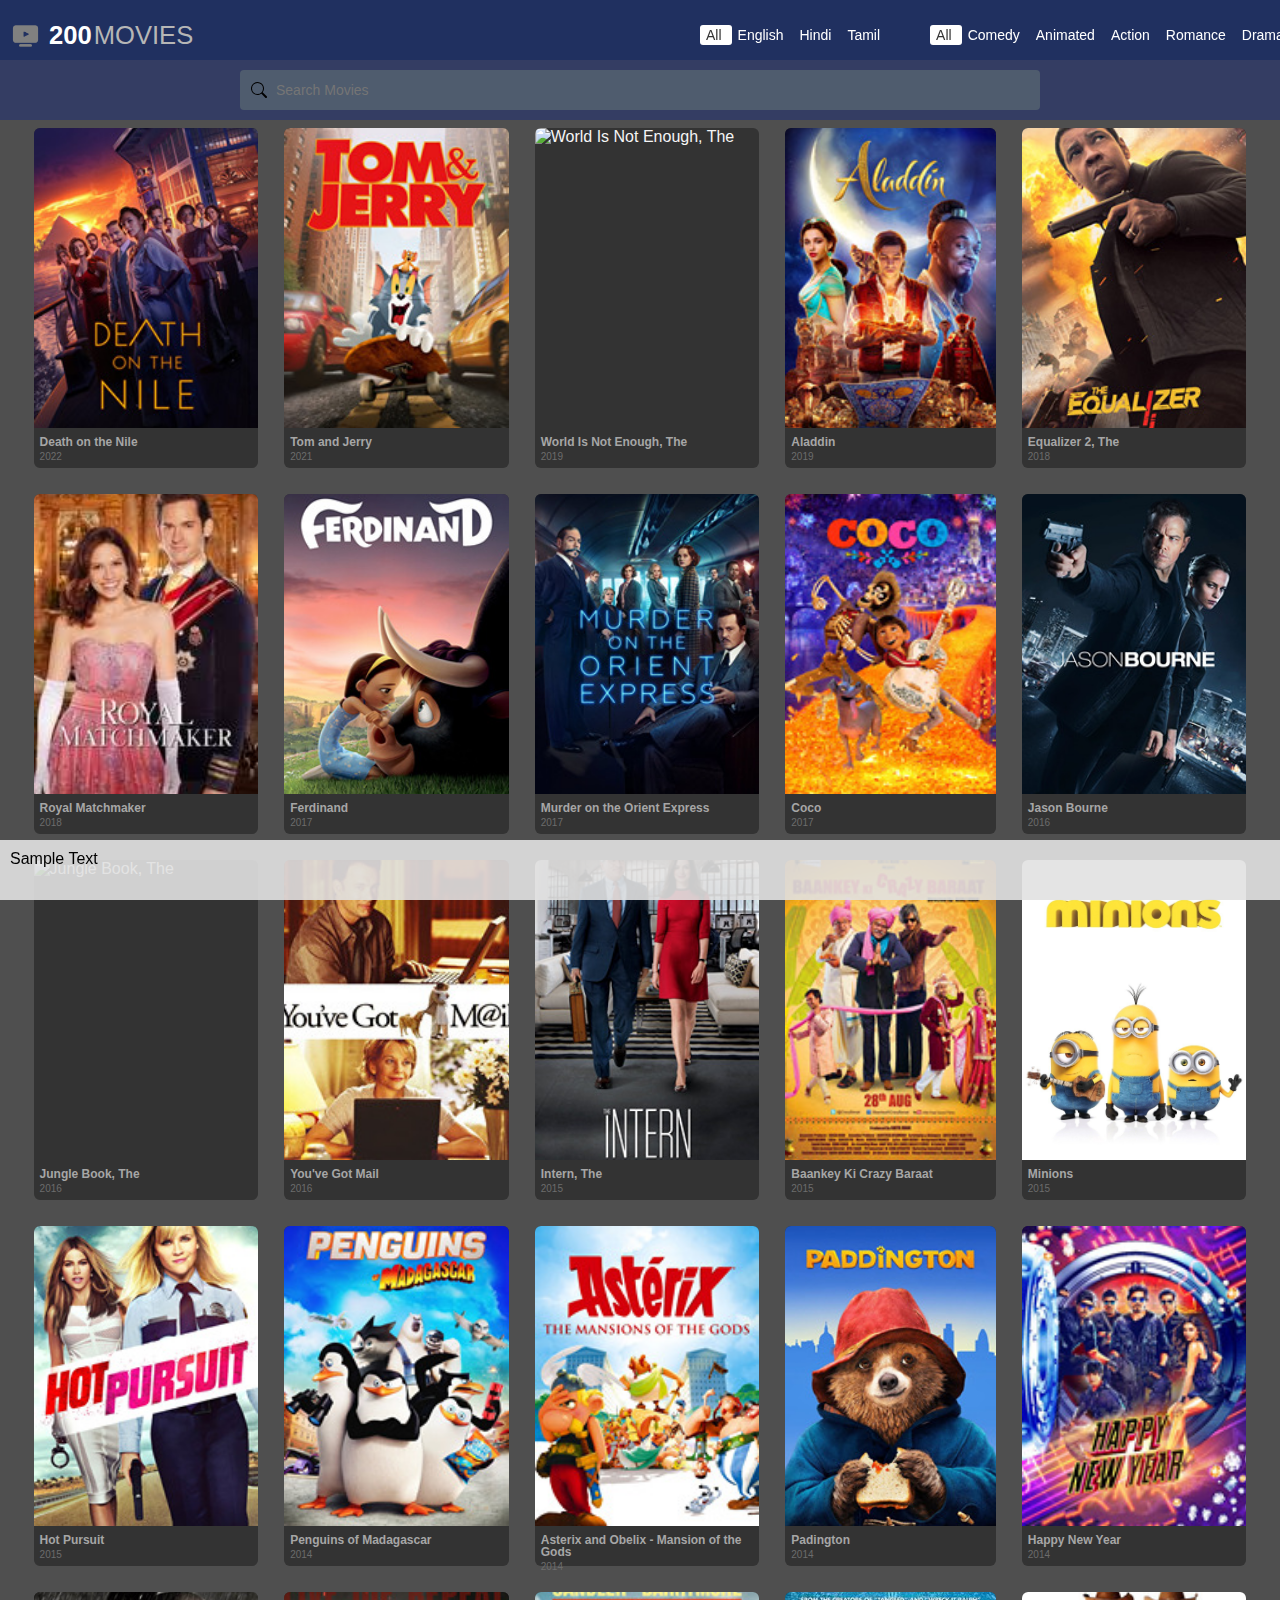
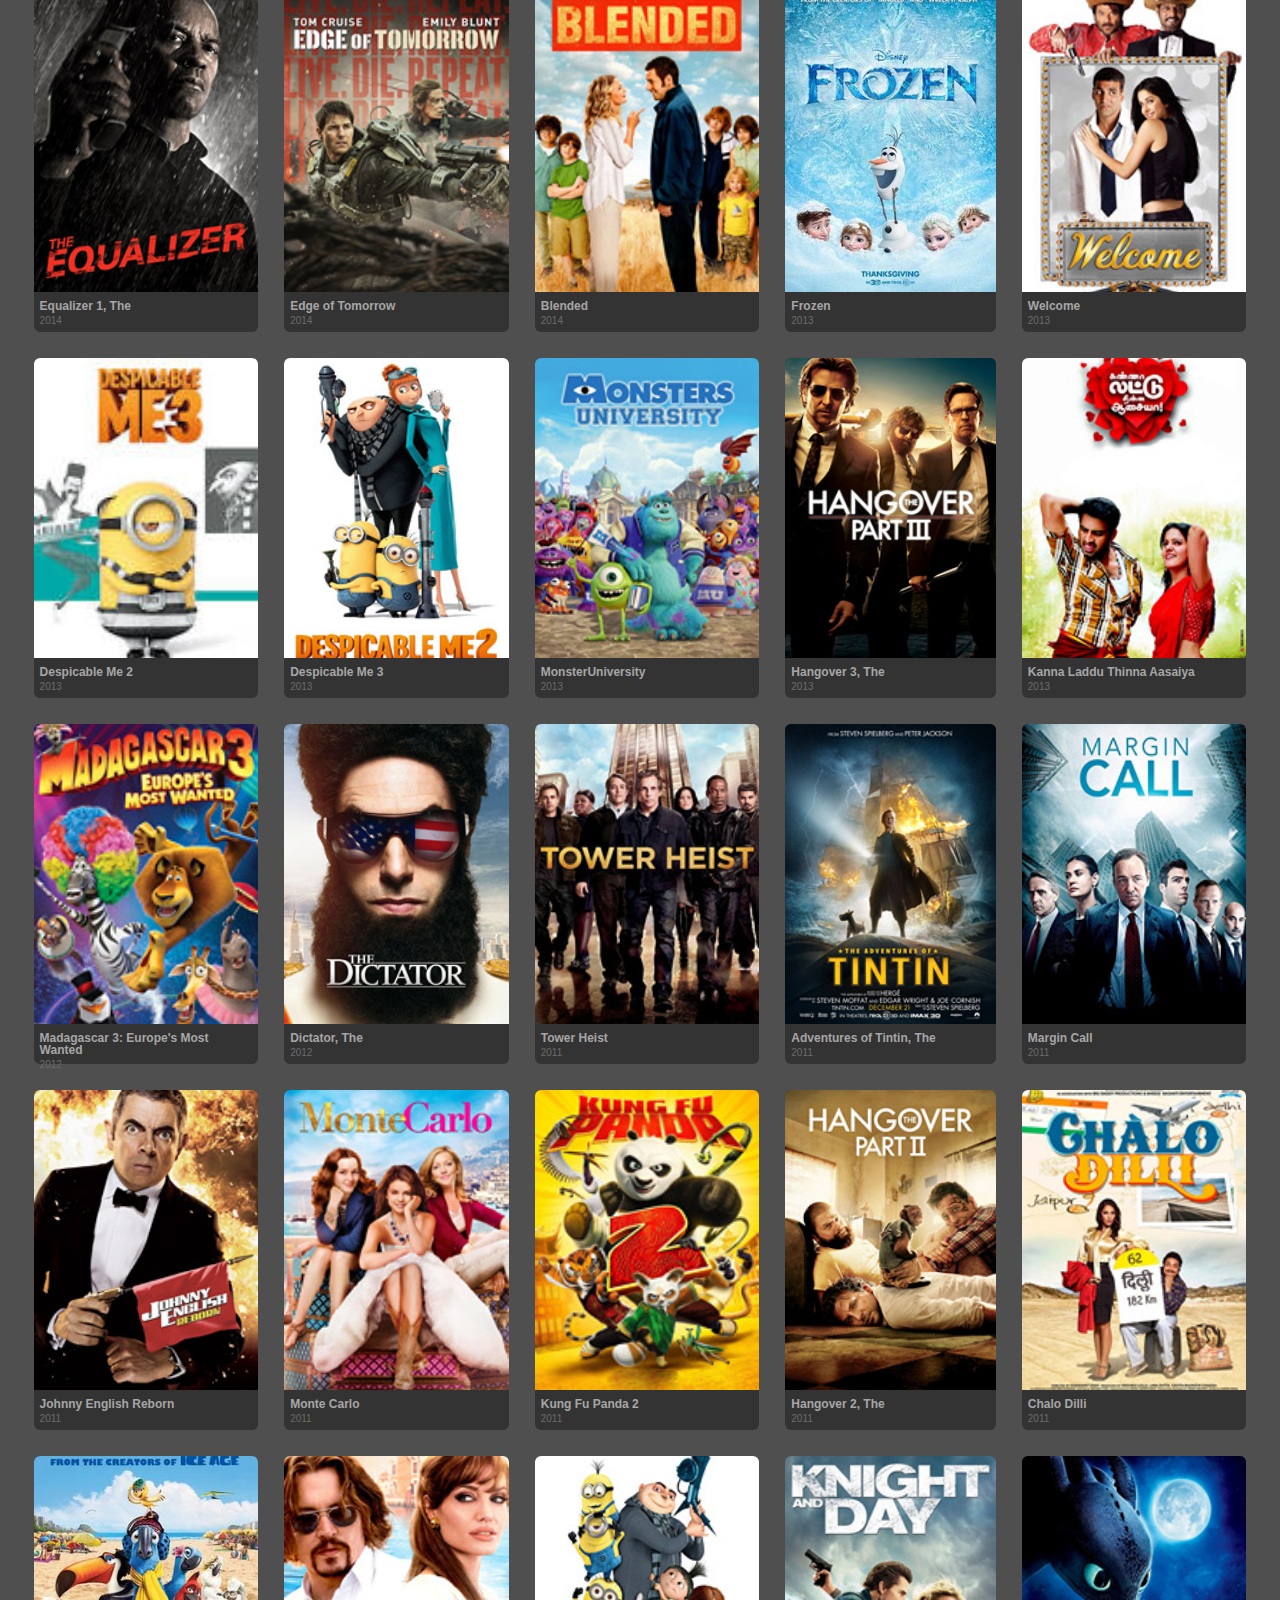
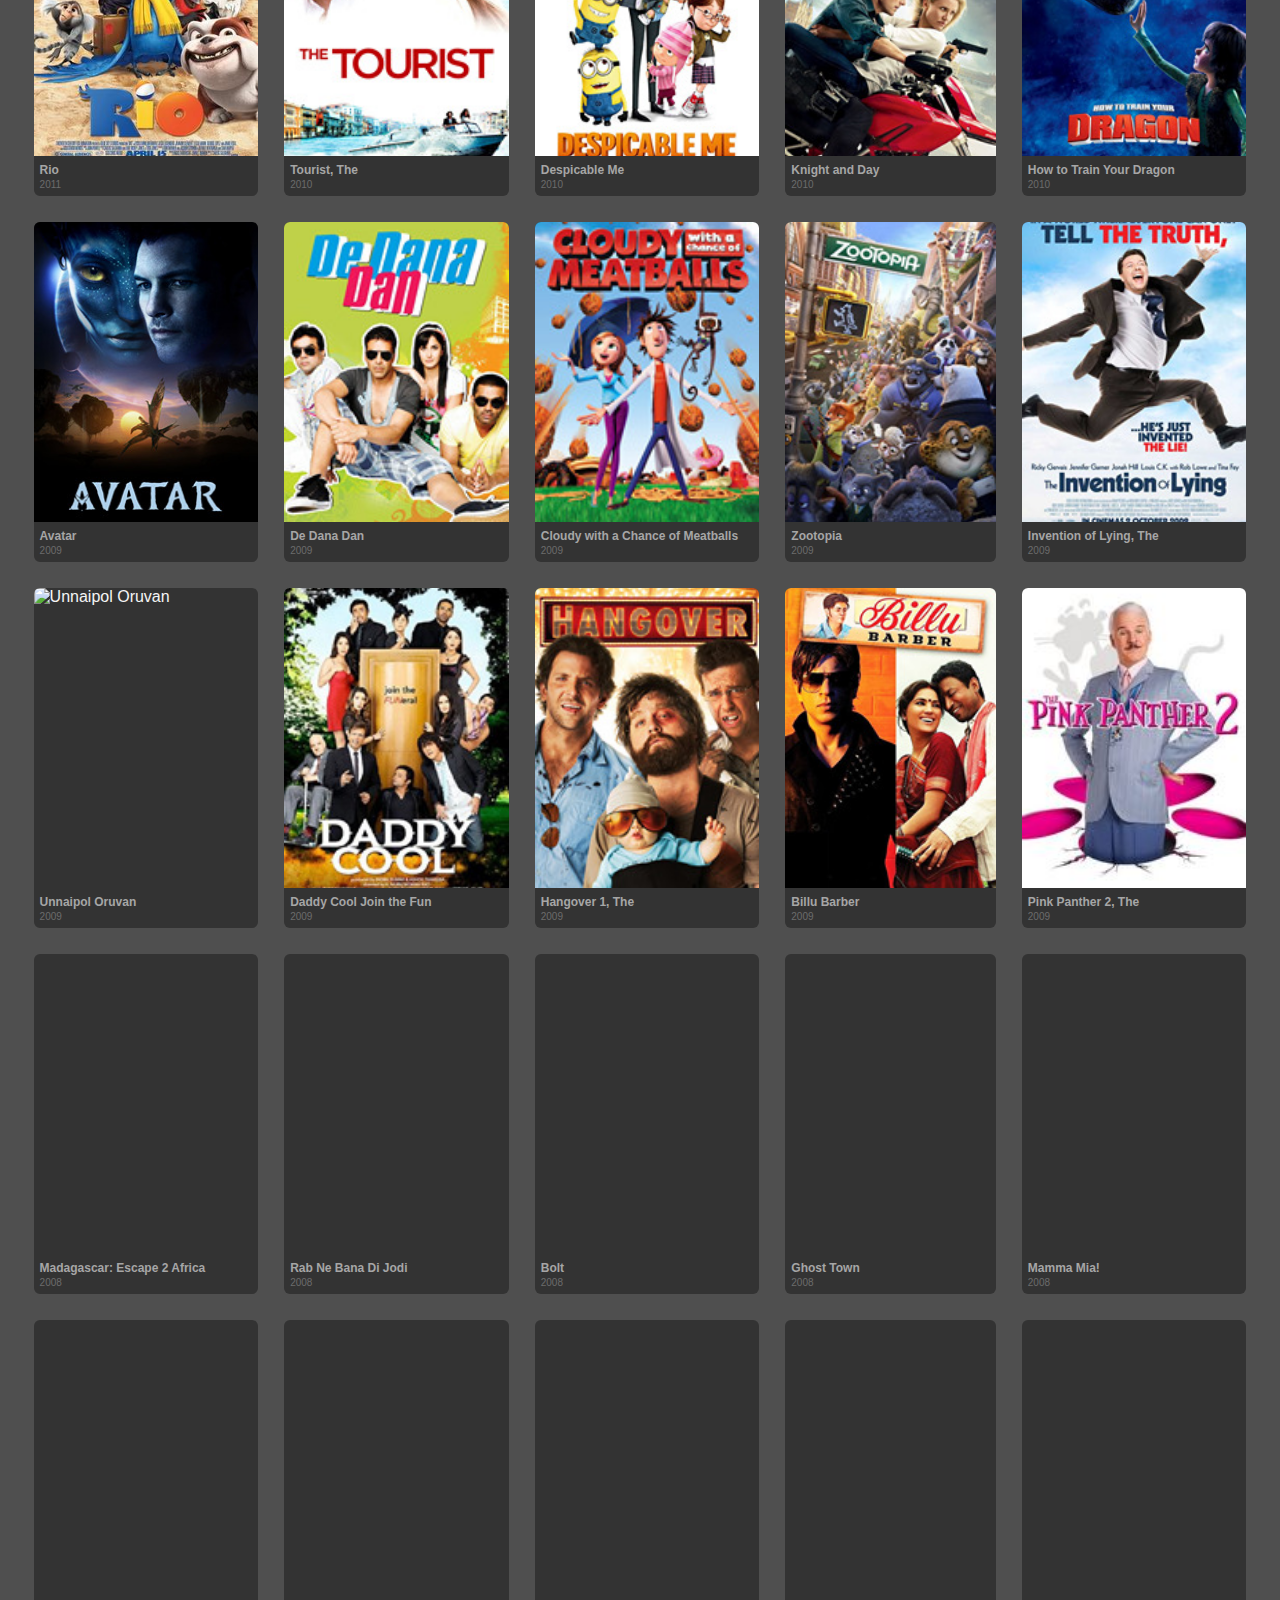
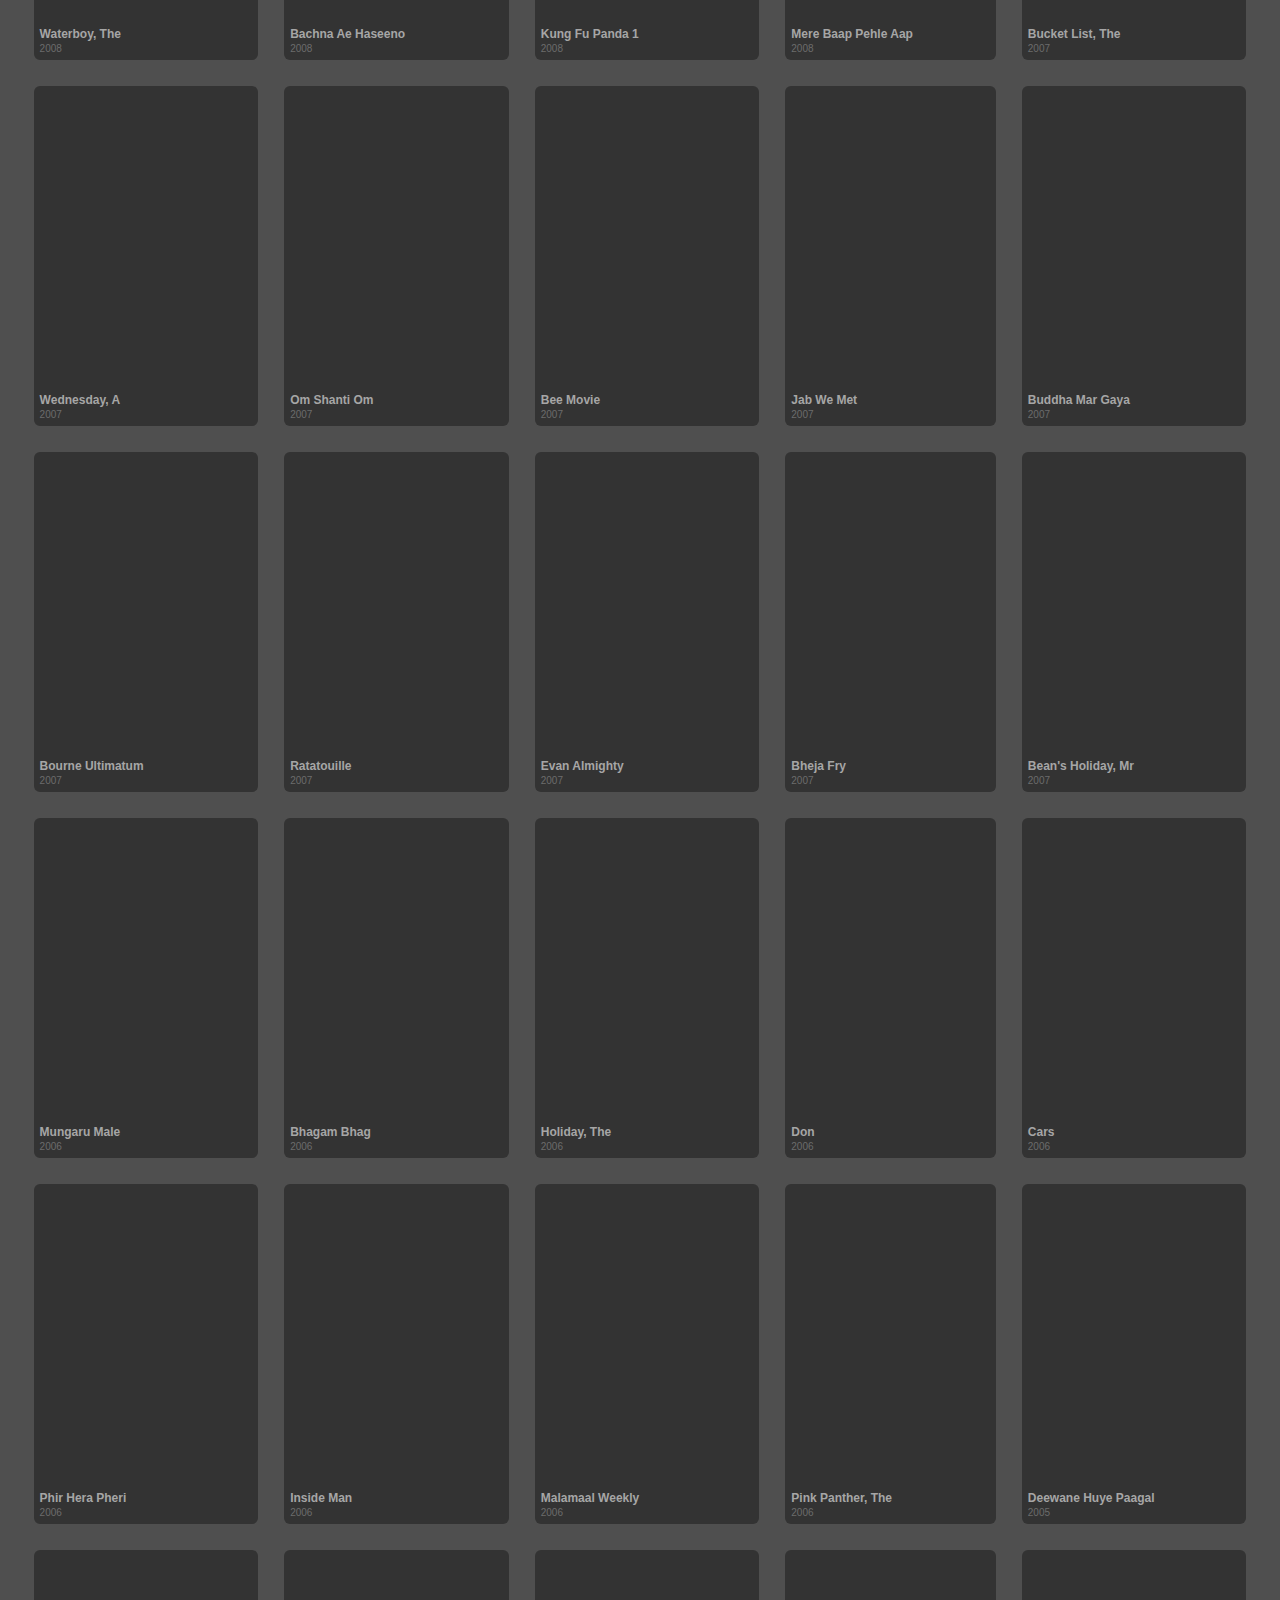
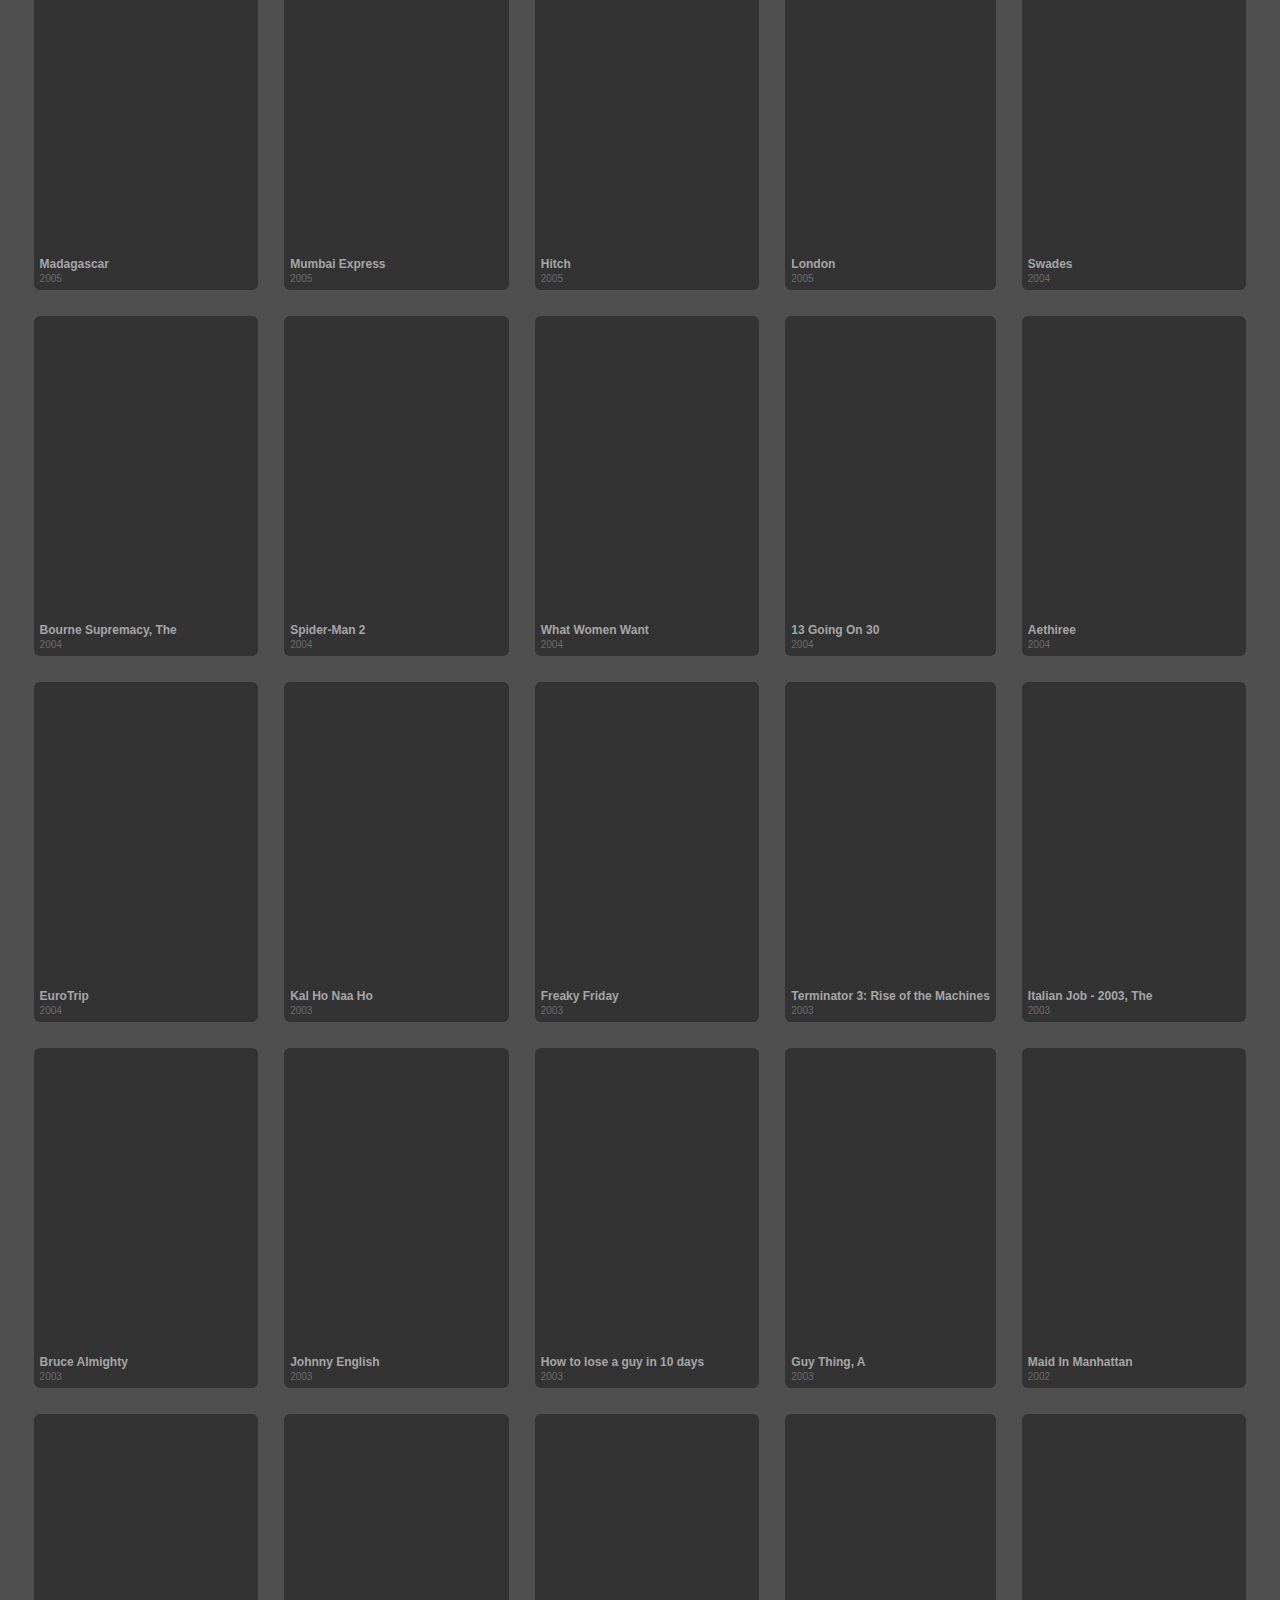
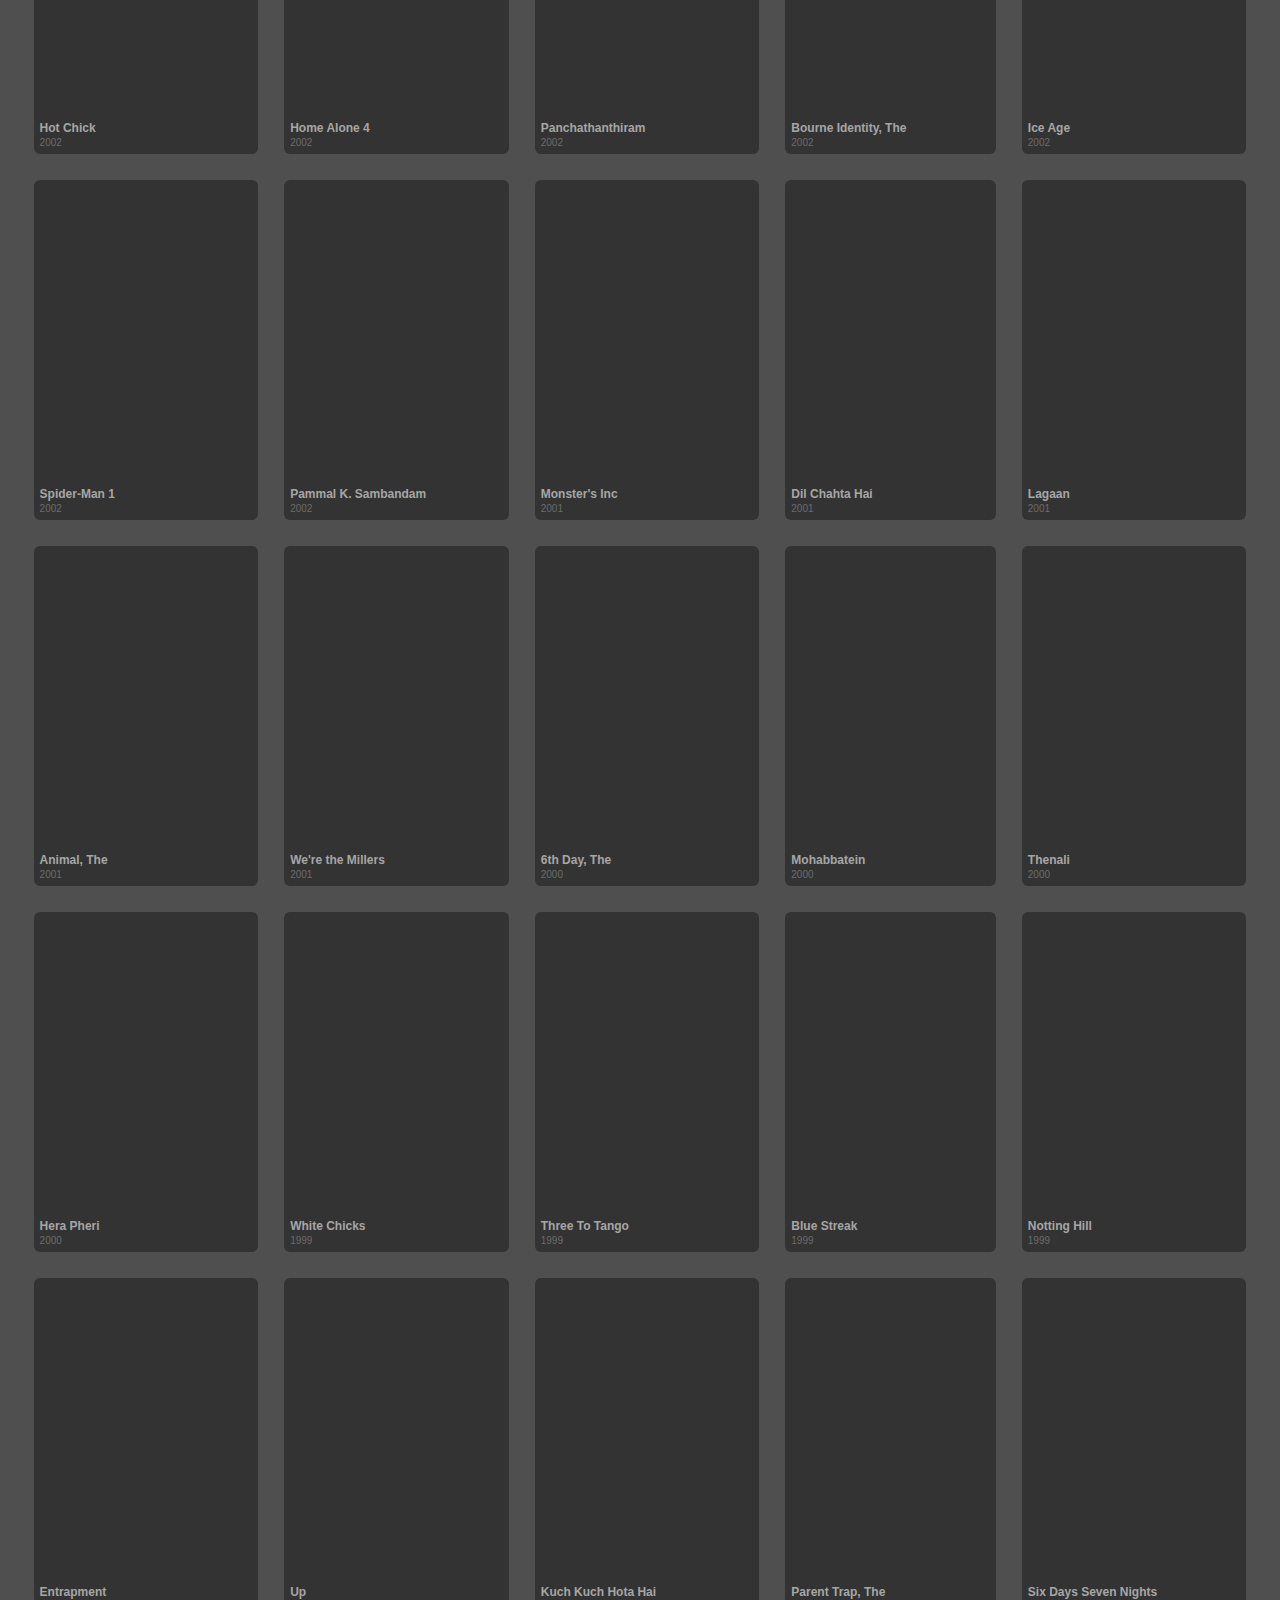
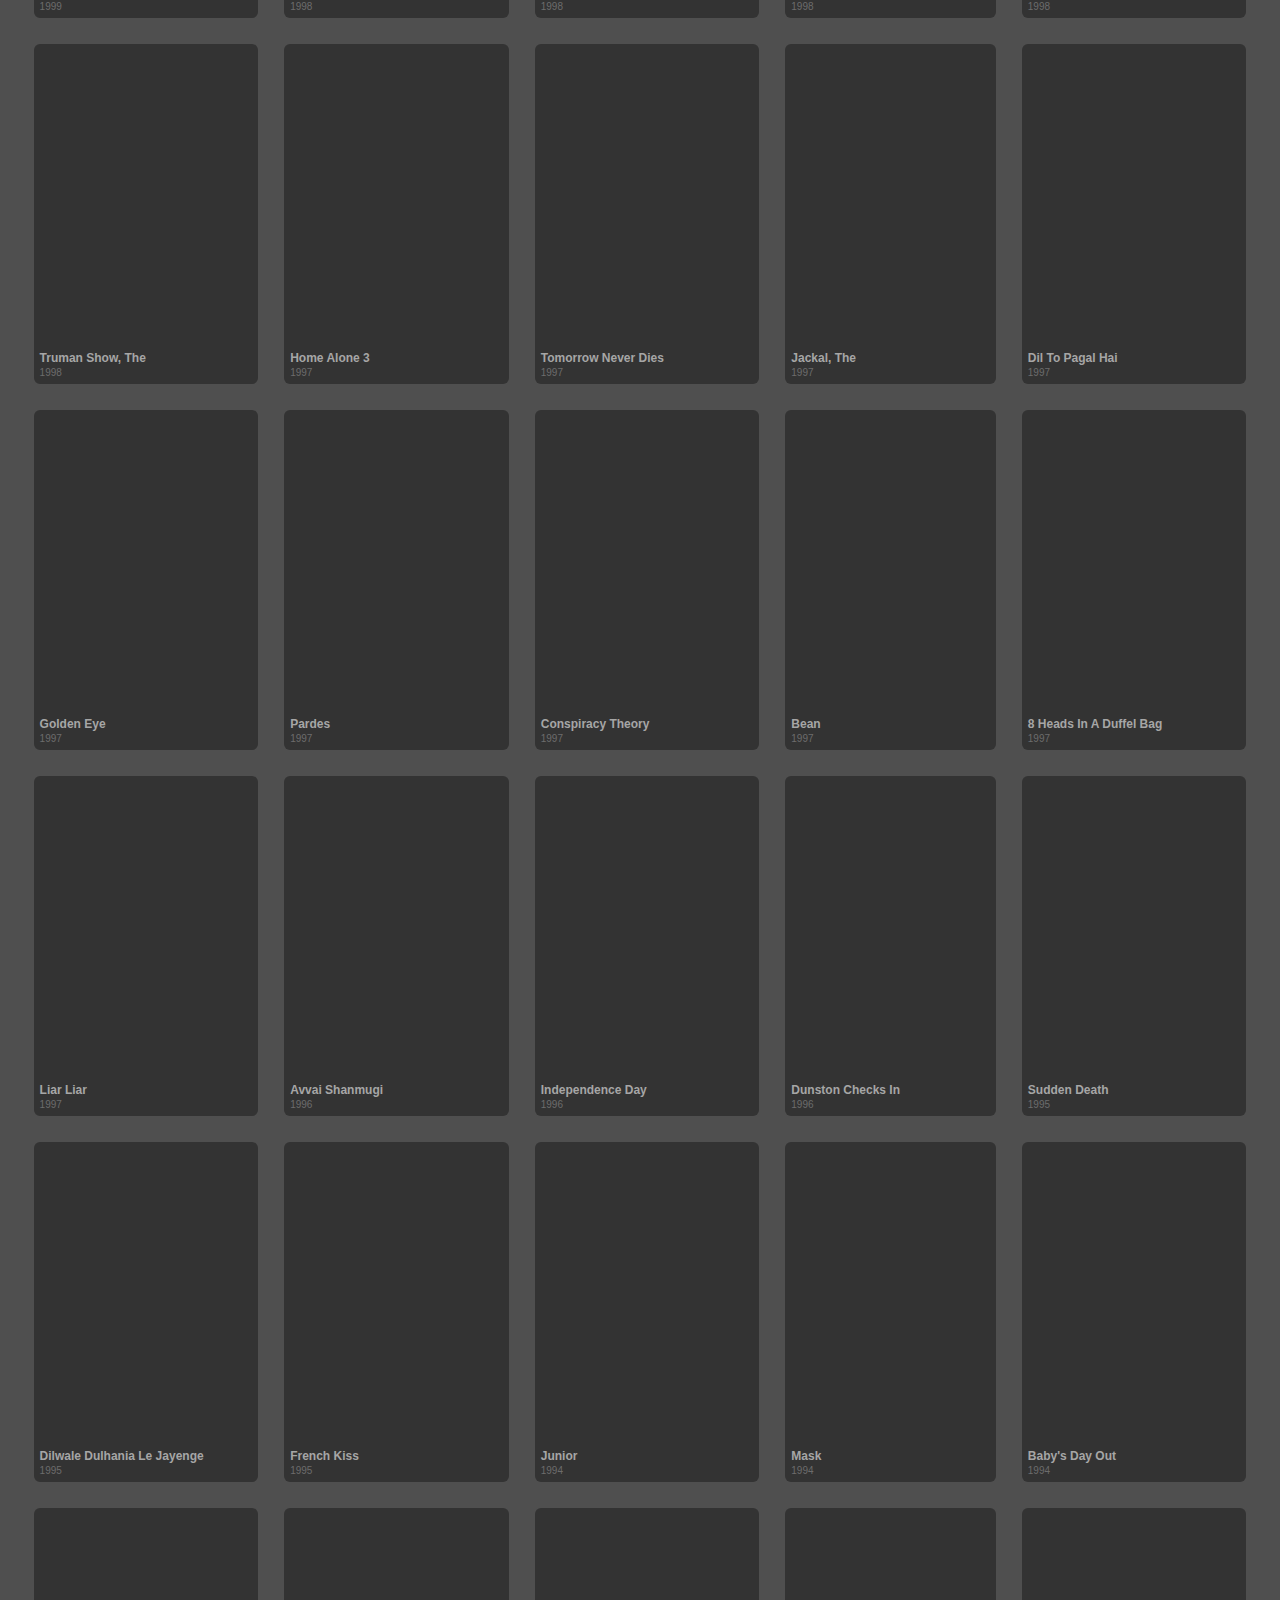
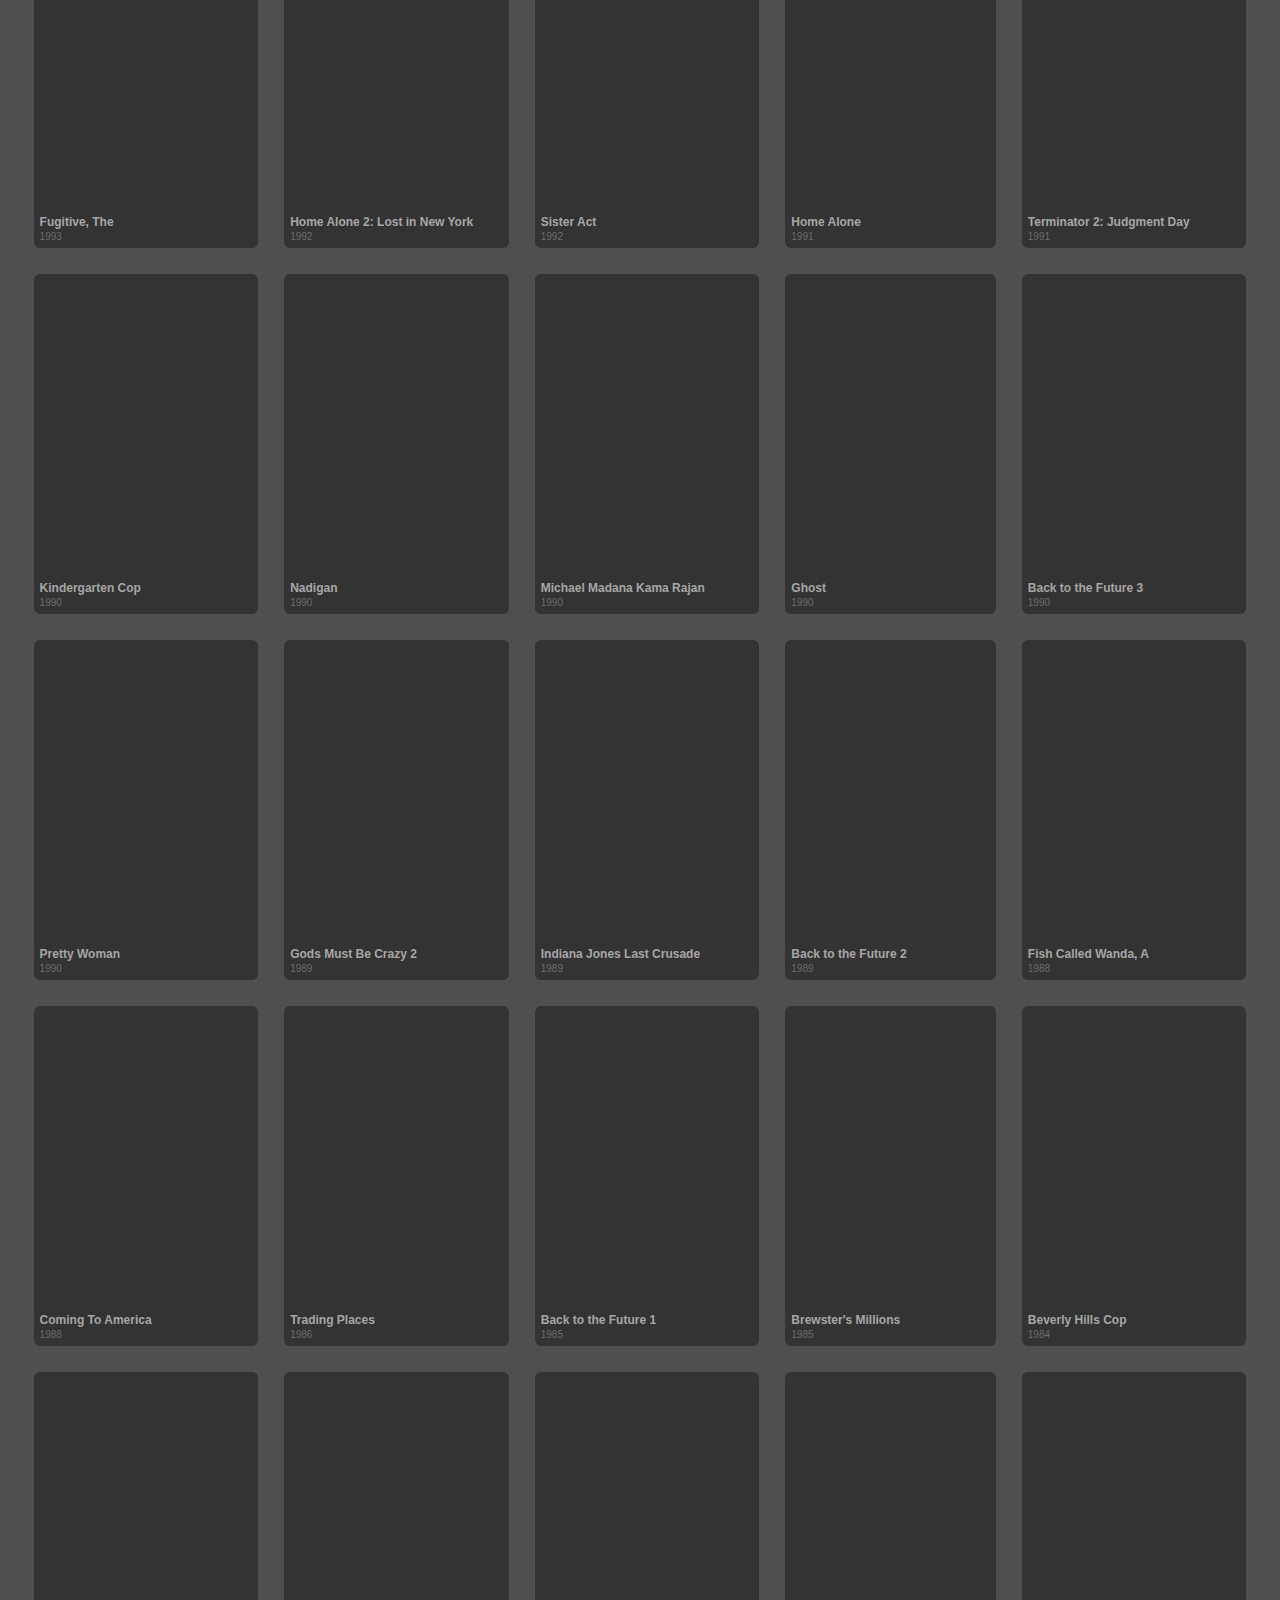
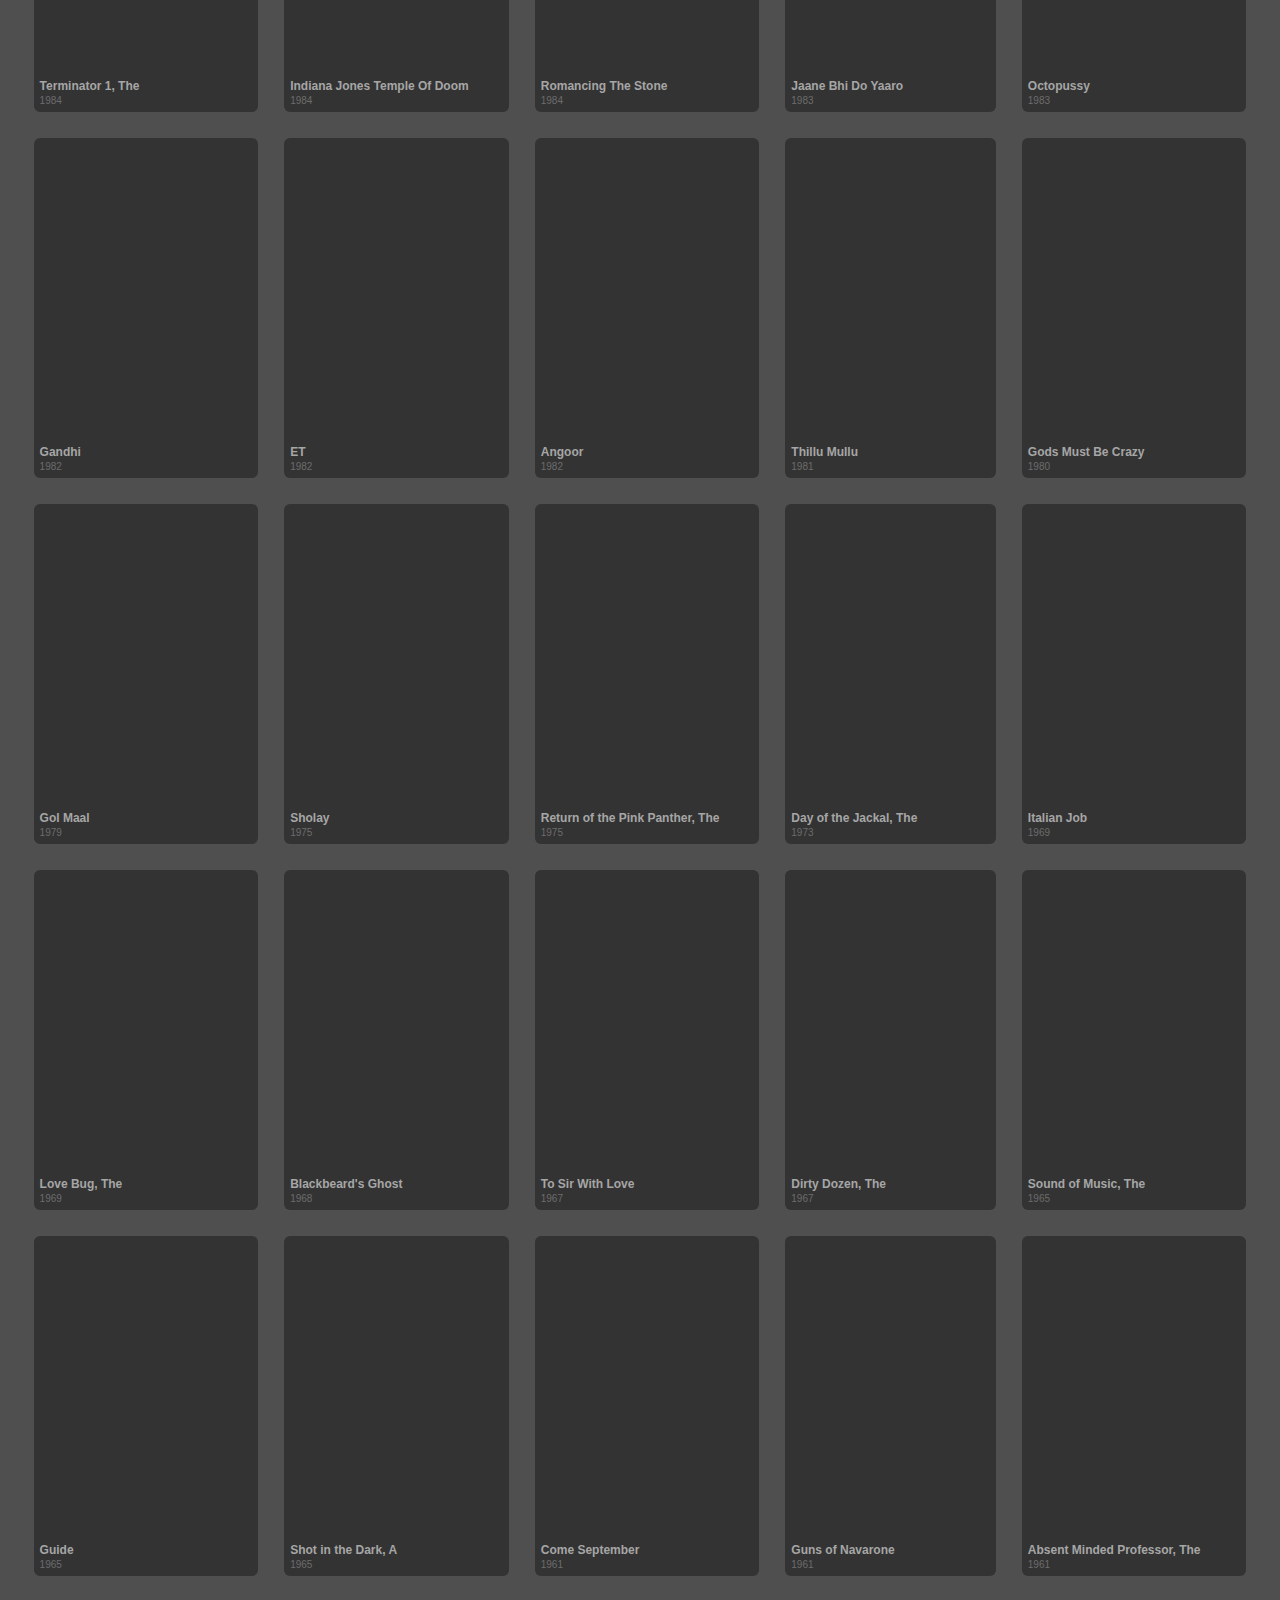
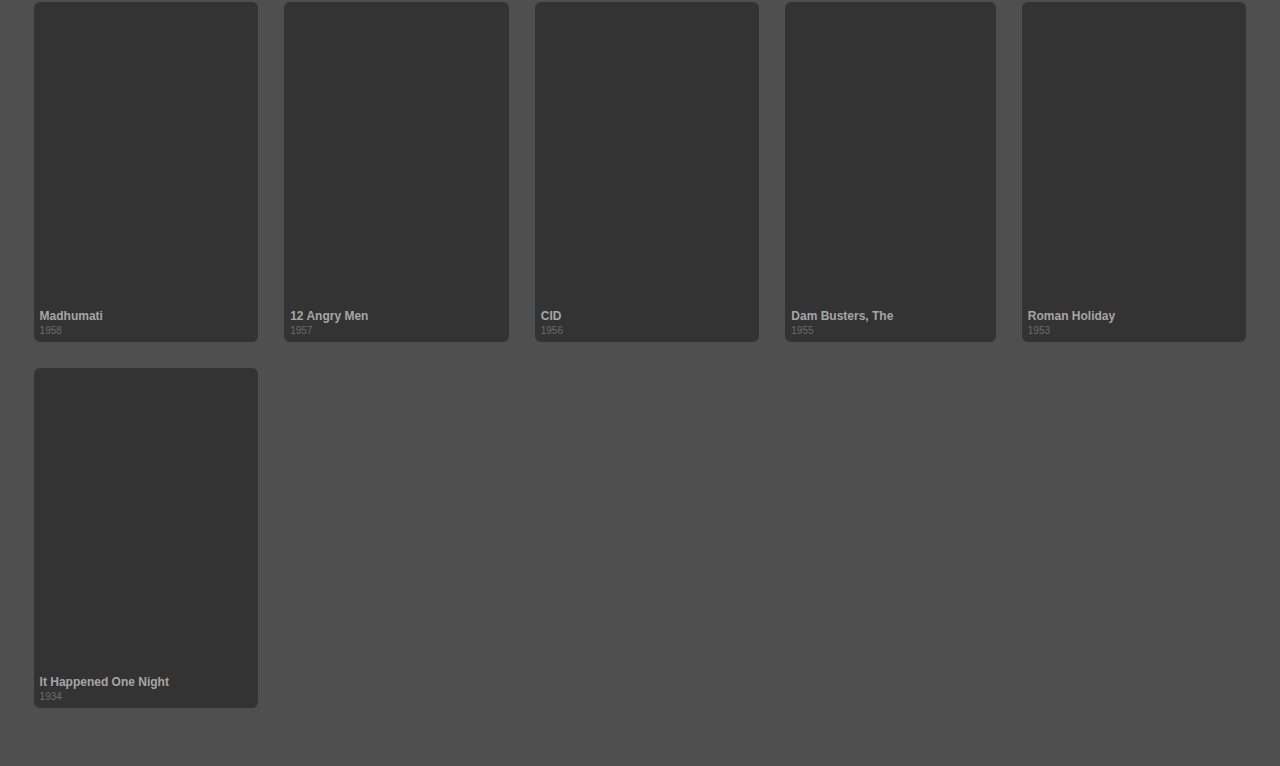
==== movieList3.htm @ bf281bcc "Switched to Dark Background" ====
<!DOCTYPE html>
<html lang="en">

<head>
  <meta charset="UTF-8">
  <meta http-equiv="X-UA-Compatible" content="IE=edge">
  <meta name="viewport" content="width=device-width, initial-scale=1.0">

  <link rel="icon" type="image/x-icon" href="img/favicon.ico">
  <link rel="stylesheet" href="css/dropdown.css">
  <link rel="stylesheet" href="css/style.css">

  <title>Top200Movies</title>
</head>

<body onload="resetFilters()">


  <div class="header">
    <div class="headerContainer">
      <h1 class="logo"> <img src="img/logo_White.png" alt="logo" id="logo"><span class="logoBold">200</span>Movies</h1>

      <div class="sort">
        <div class="lang">
          <input type="radio" checked name='lang' onClick="filterMovies()" value="All" id="all">
          <label for="all">All</label>

          <input type="radio" name='lang' onClick="filterMovies()" value="English" id="english">
          <label for="english">English</label>

          <input type="radio" name='lang' onClick="filterMovies()" value="Hindi" id="hindi">
          <label for="hindi">Hindi</label>

          <input type="radio" name='lang' onClick="filterMovies()" value="Tamil" id="tamil">
          <label for="tamil">Tamil</label>
        </div>


        <div class="genre">
          <input type="radio" checked name='genre' onClick="filterMovies()" id="allgenre" value="AllGenres">
          <label for="allgenre">All</label>

          <input type="radio" name='genre' onClick="filterMovies()" id="comedy" value="Comedy">
          <label for="comedy">Comedy</label>

          <input type="radio" name='genre' onClick="filterMovies()" id="animated" value="Animated">
          <label for="animated">Animated</label>

          <input type="radio" name='genre' onClick="filterMovies()" id="action" value="Action">
          <label for="action">Action</label>

          <input type="radio" name='genre' onClick="filterMovies()" id="romance" value="Romance">
          <label for="romance">Romance</label>

          <input type="radio" name='genre' onClick="filterMovies()" id="drama" value="Drama">
          <label for="drama">Drama</label>
        </div>

        <!-- 
        <div class="bw">
          <input type="checkbox" name='bw' id="bw">
          <label for="bw" id="bw">B&W</label>
        </div> -->



        <div class="select-dropdown">
          <select id="sort">
            <option value="">Sort Order</option>
            <option value="Name">Name A - Z</option>
            <option value="NameRev">Name Z - A</option>
            <option value="Date">Oldest First</option>
            <option value="Date">Newsest First</option>
          </select>
          <!-- <option value="DateRev">Sort by reverse Release Date</option> -->
        </div>

      </div>
    </div>
    <div class="search"><input type="text" id="searchBar" class="searchBox" placeholder="Search Movies"></div>
  </div>



  <div class="container">
    <div id="movies">

    </div>
  </div>

  <div id="movieDetail">Sample Text</div>
  <script src="js/movie2.js"></script>
</body>

</html>
---- css/dropdown.css ----
.select-dropdown,
.select-dropdown * {
	margin: 0;
	padding: 0;
	position: relative;
	box-sizing: border-box;
}

.select-dropdown {
	position: relative;
	background-color: #203060;
	border-radius: 4px;
}

.select-dropdown select {
	font-size: 0.7rem;
	font-weight: normal;
	max-width: 100%;
	padding: 4px 14px 4px 10px;
	border: none;
	/* background-color: transparent; */
	-webkit-appearance: none;
	-moz-appearance: none;
	appearance: none;
	background-color: #203060;
	color: #eee;
}

.select-dropdown select:active, .select-dropdown select:focus {
	outline: none;
	box-shadow: none;
}

.select-dropdown:after {
	content: "";
	position: absolute;
	top: 50%;
	right: 8px;
	width: 0;
	height: 0;
	margin-top: -2px;
	border-top: 5px solid #aaa;
	border-right: 5px solid transparent;
	border-left: 5px solid transparent;
}
---- css/style.css ----
@import "variables.css";
@import "generic.css";
@import "header.css";
@import "footer.css";
@import "layout.css";
@import "movie.css";
@import "dropdown.css";
@import "rwd_filter.css";
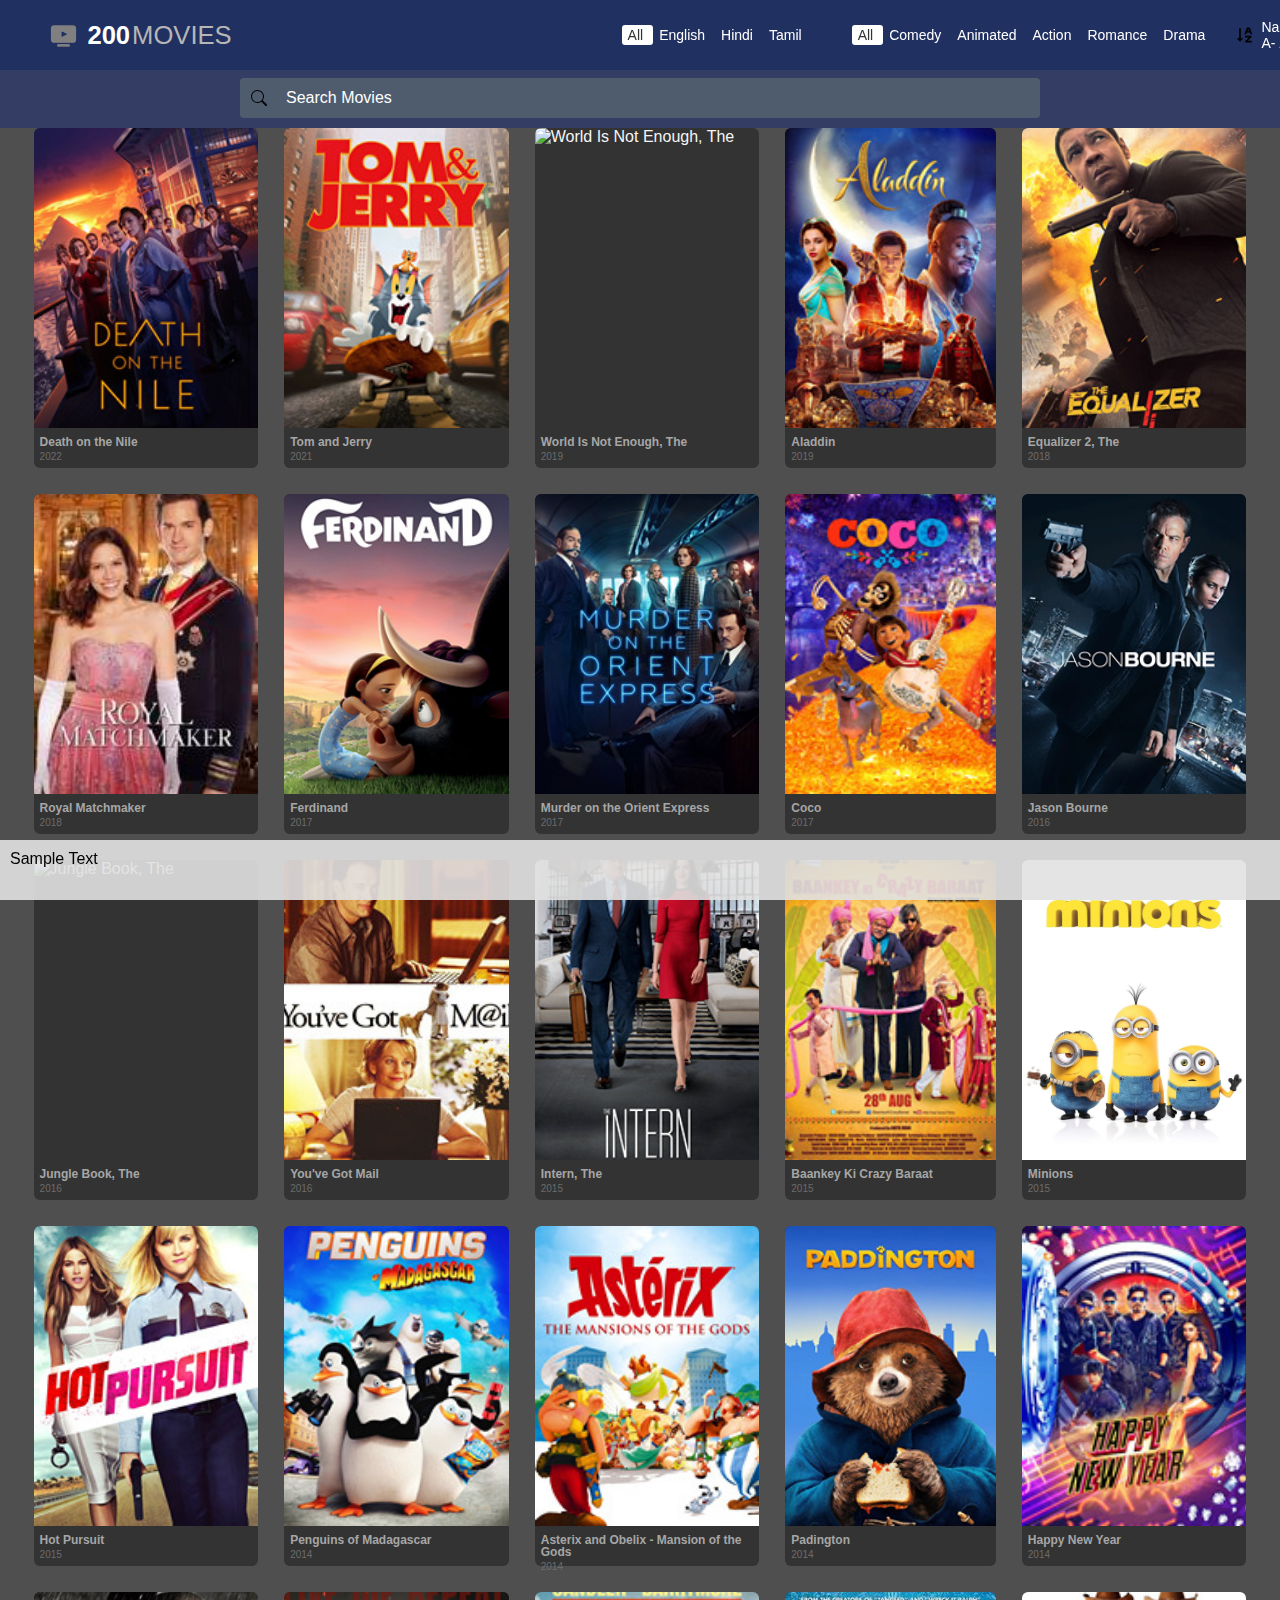
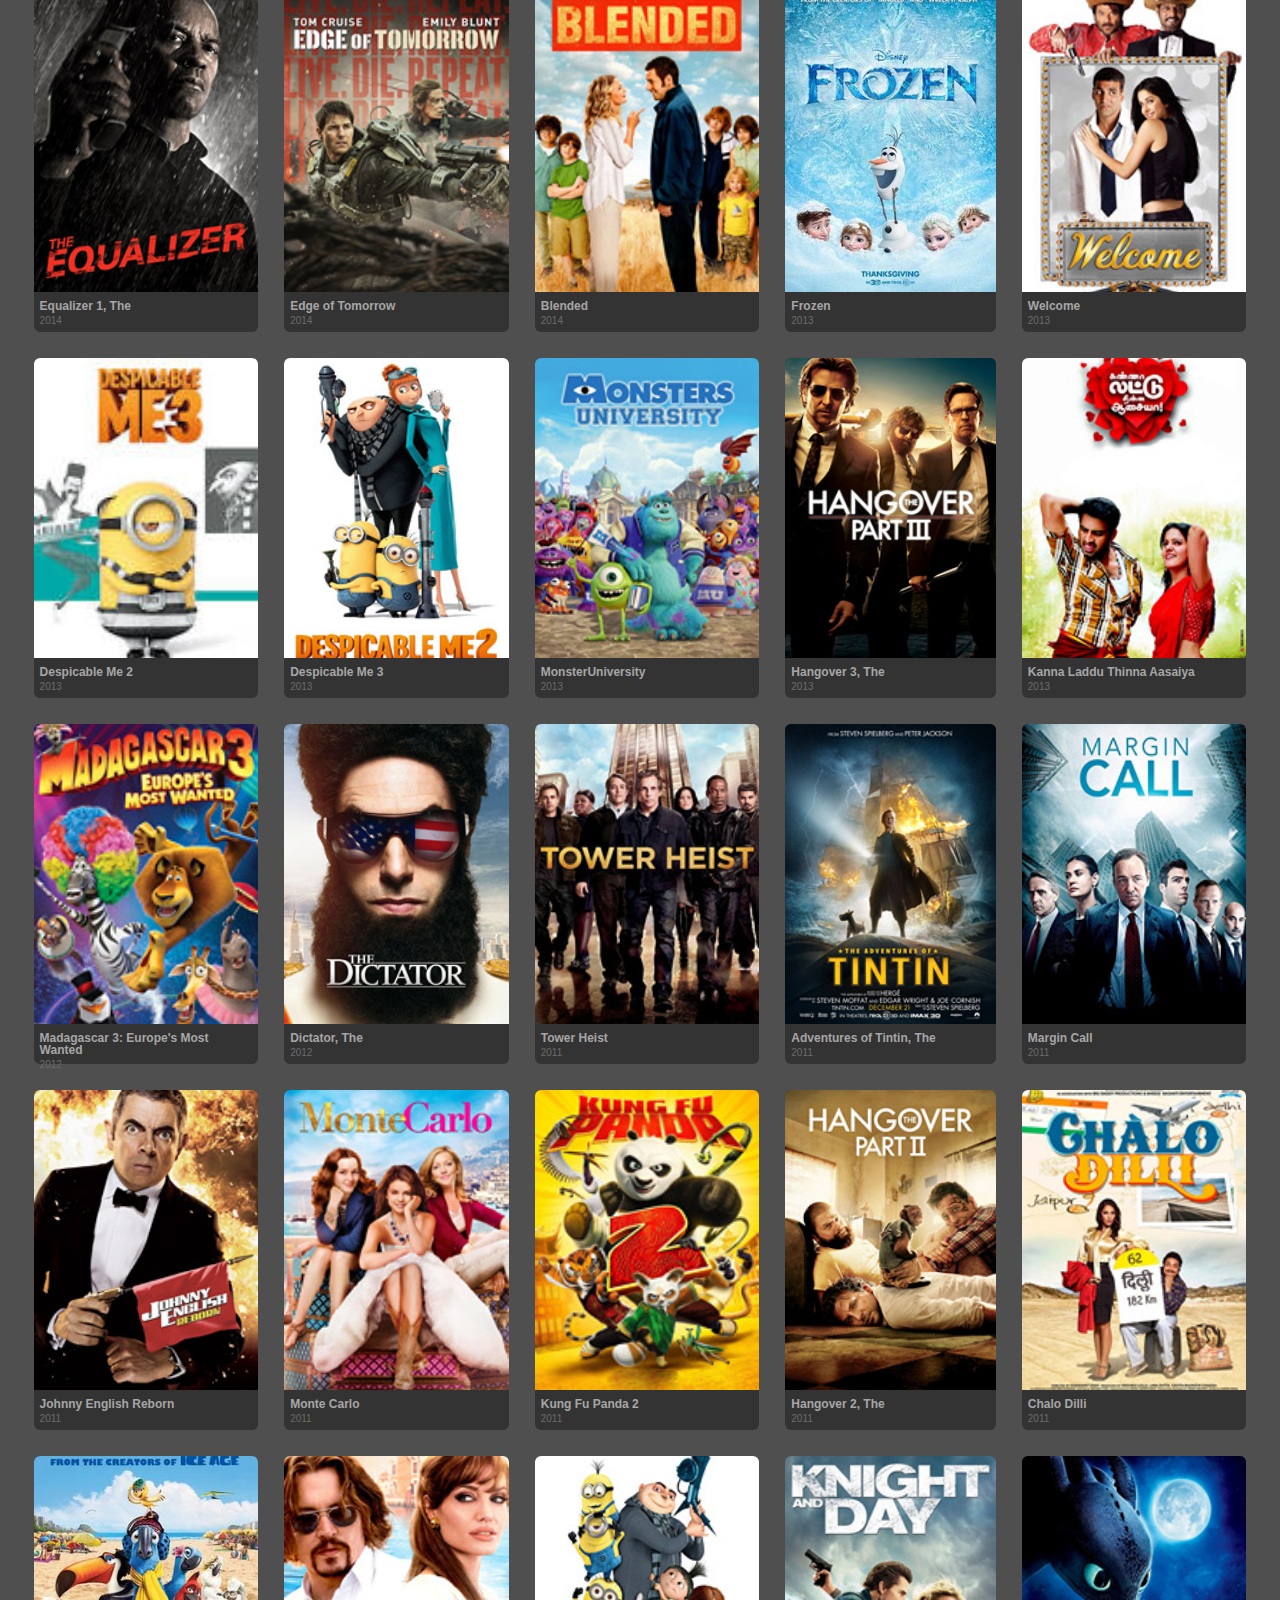
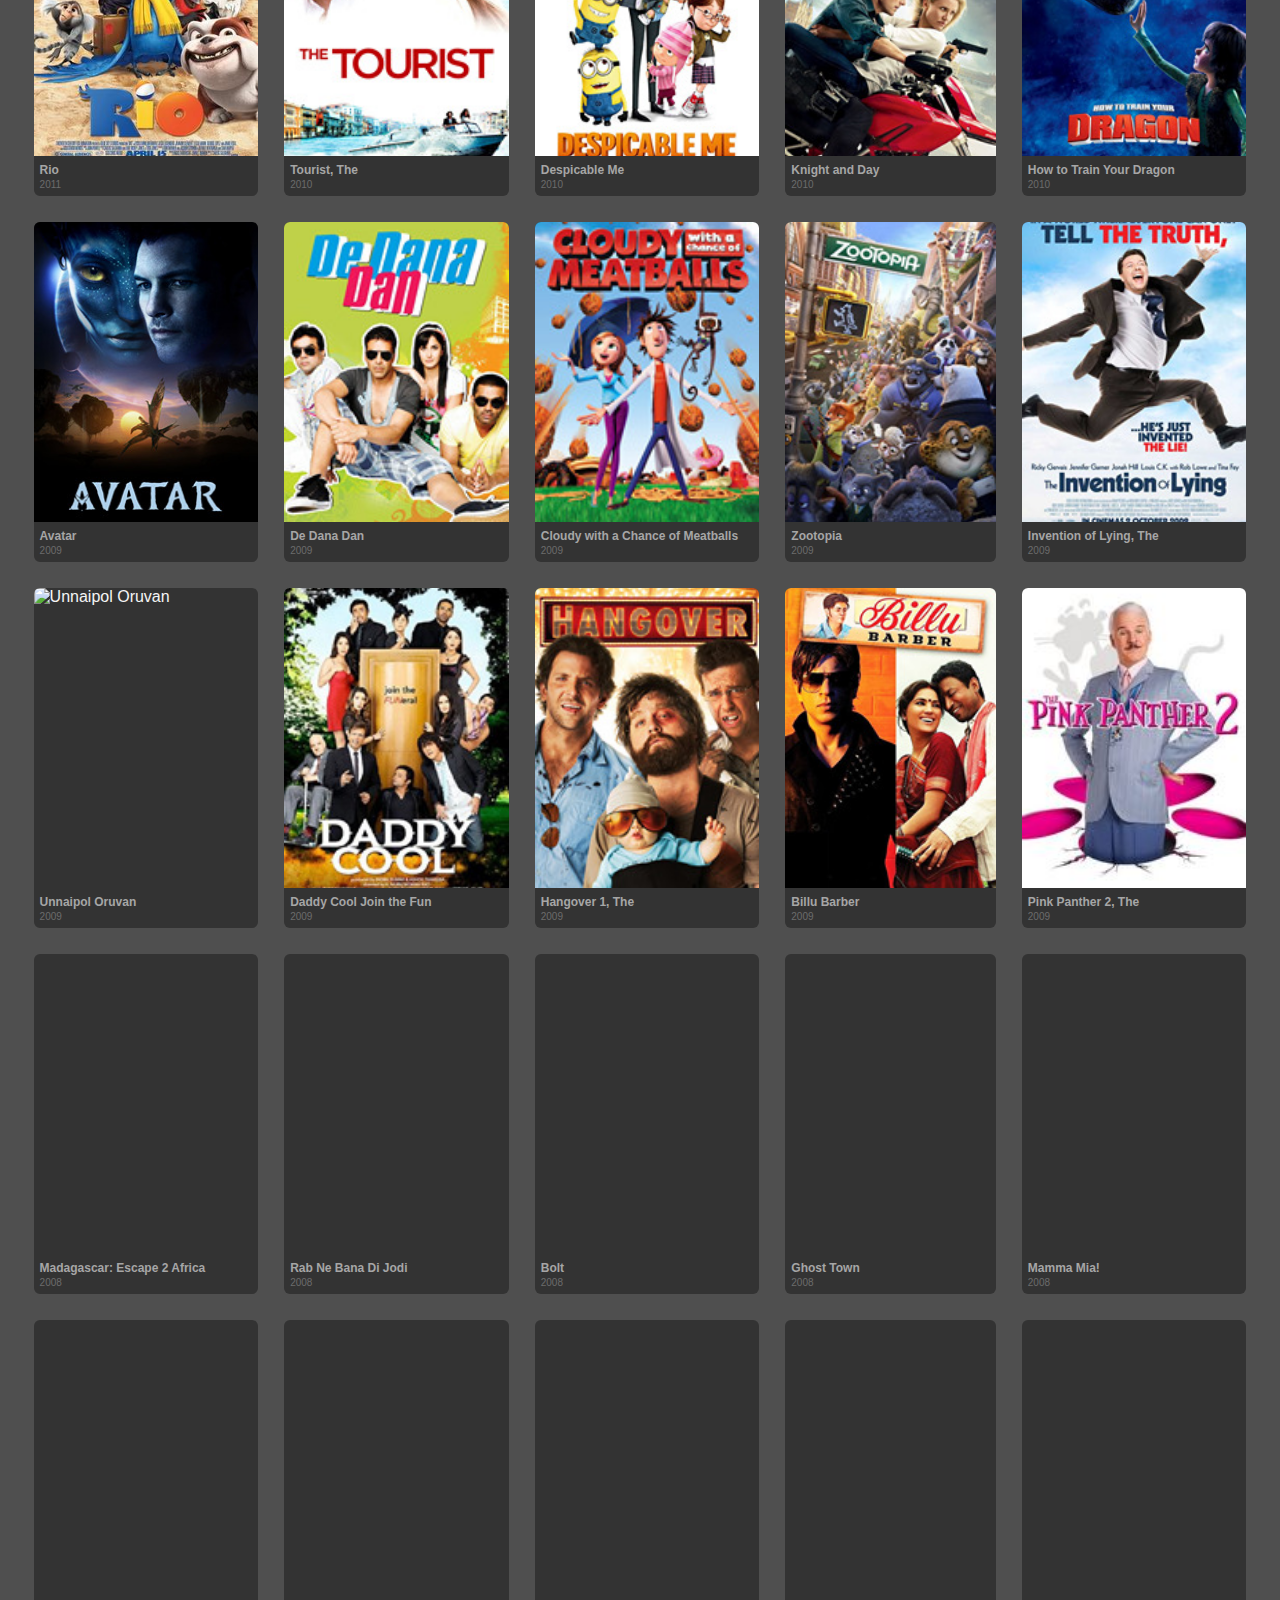
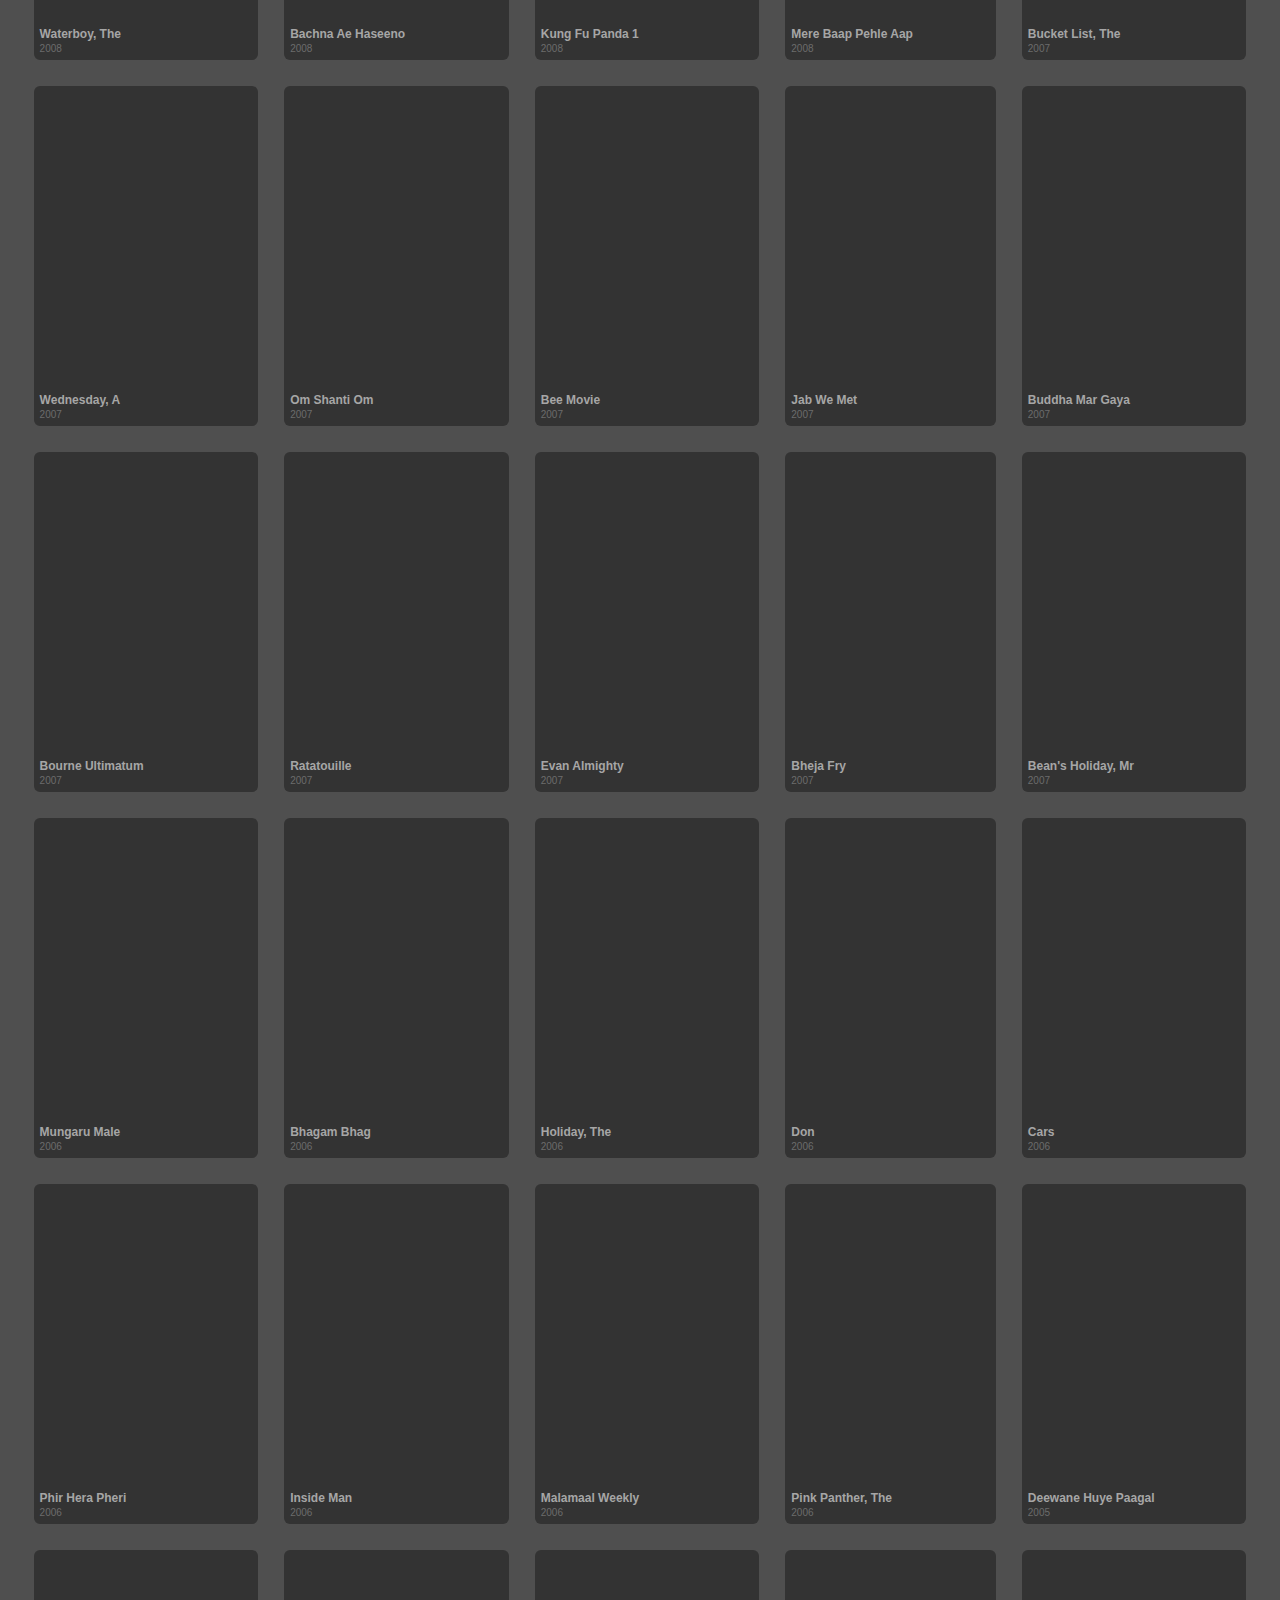
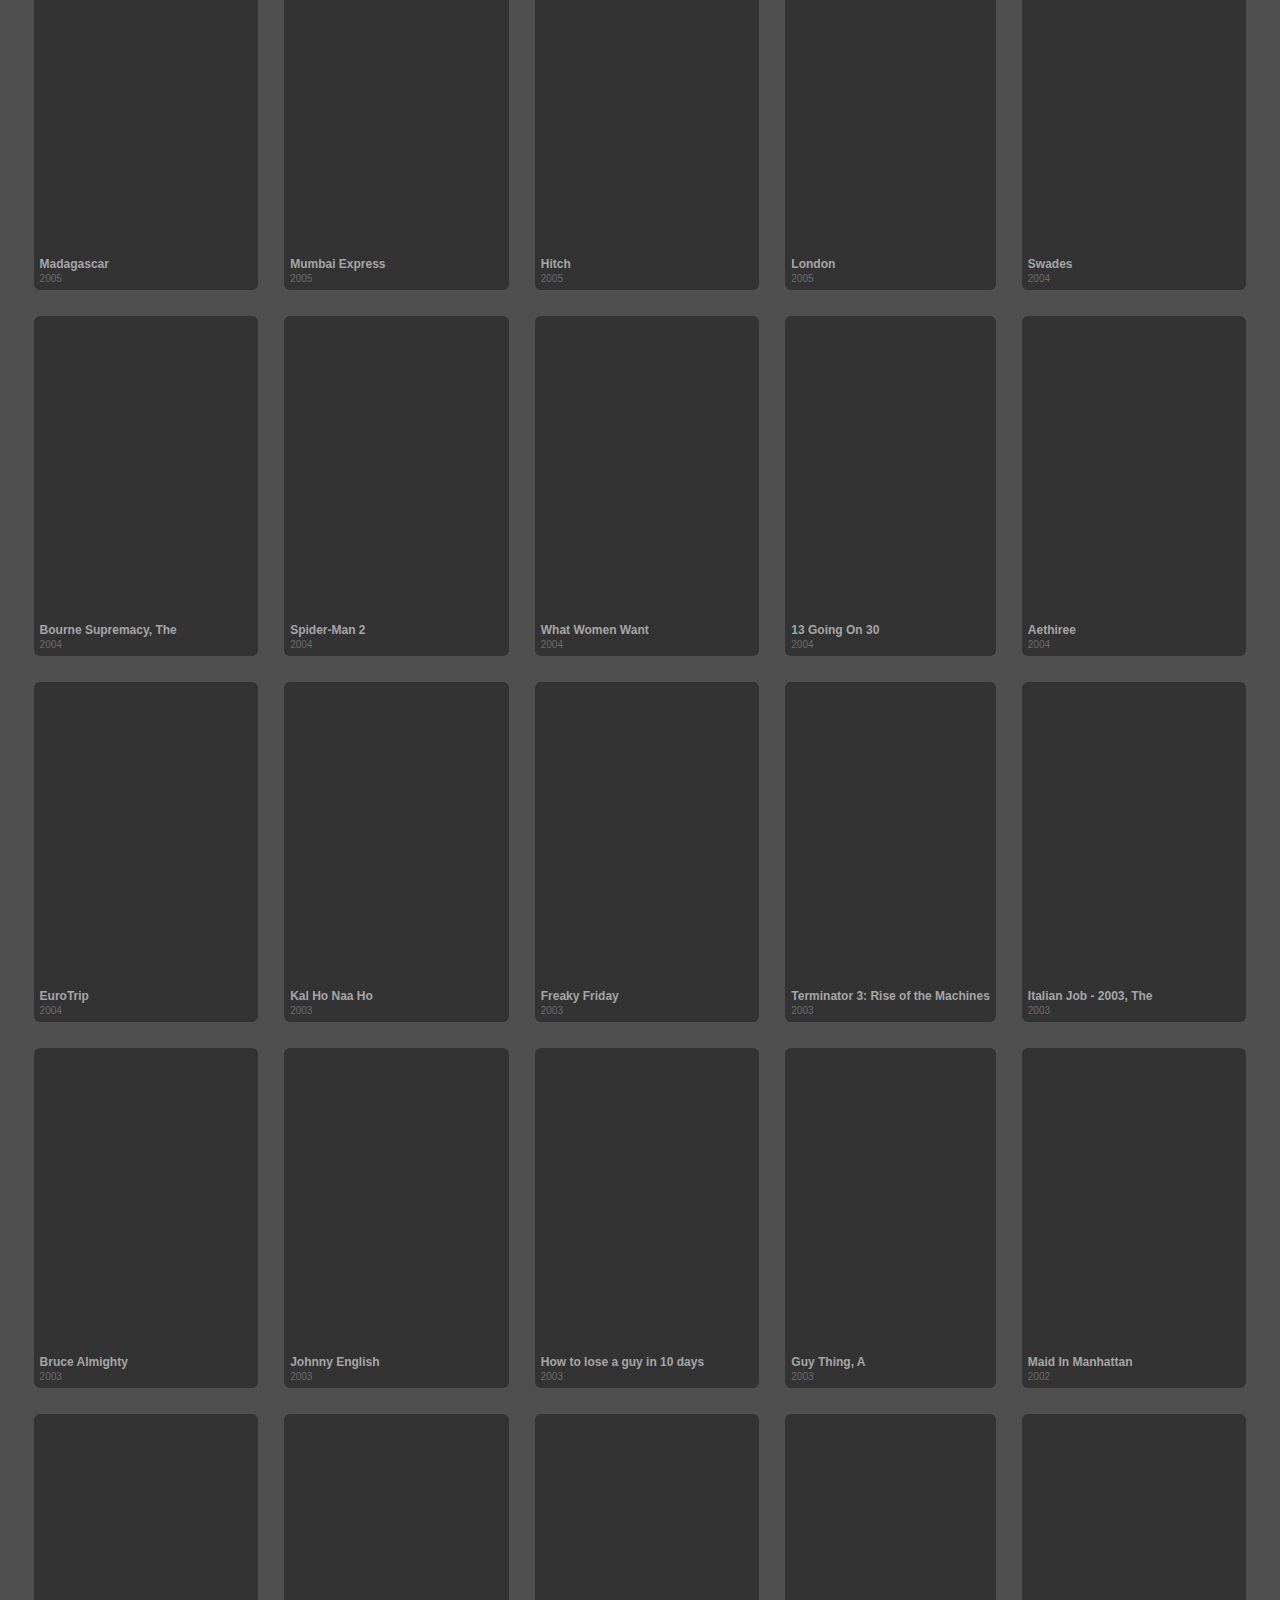
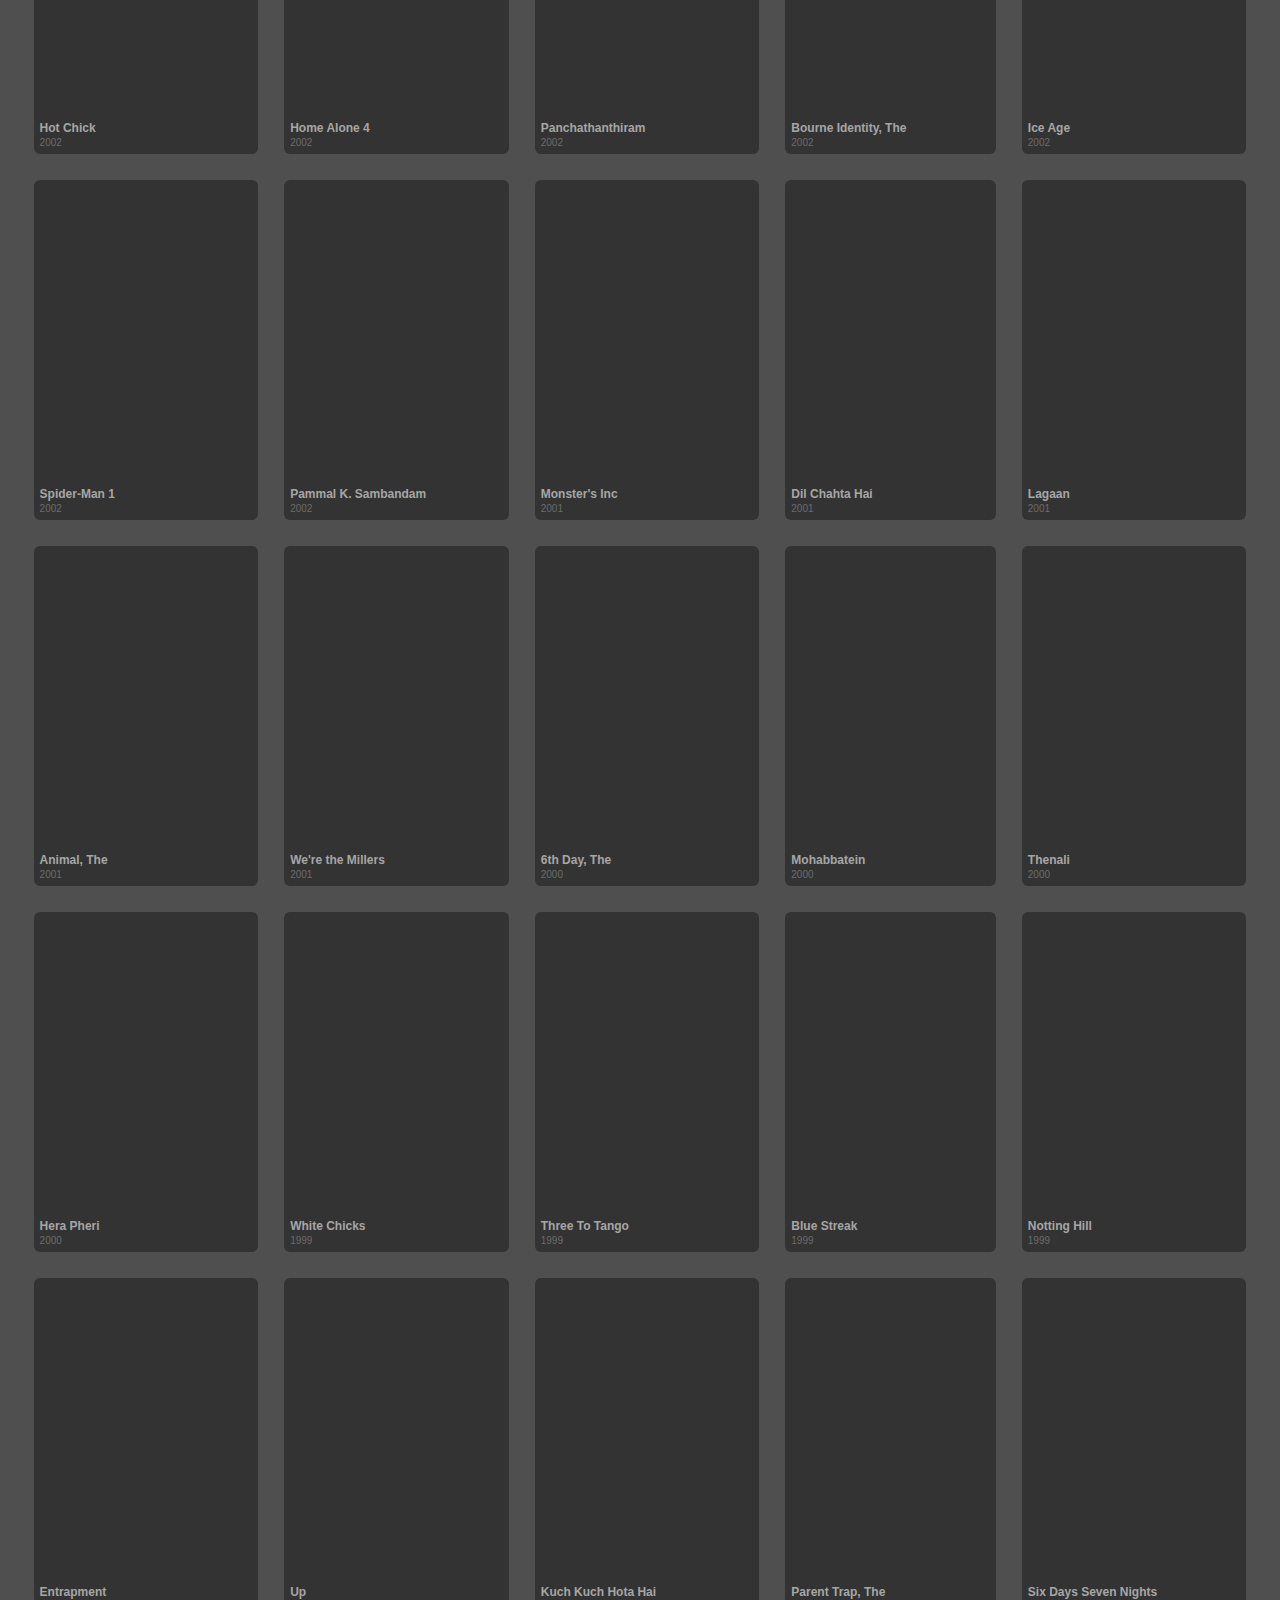
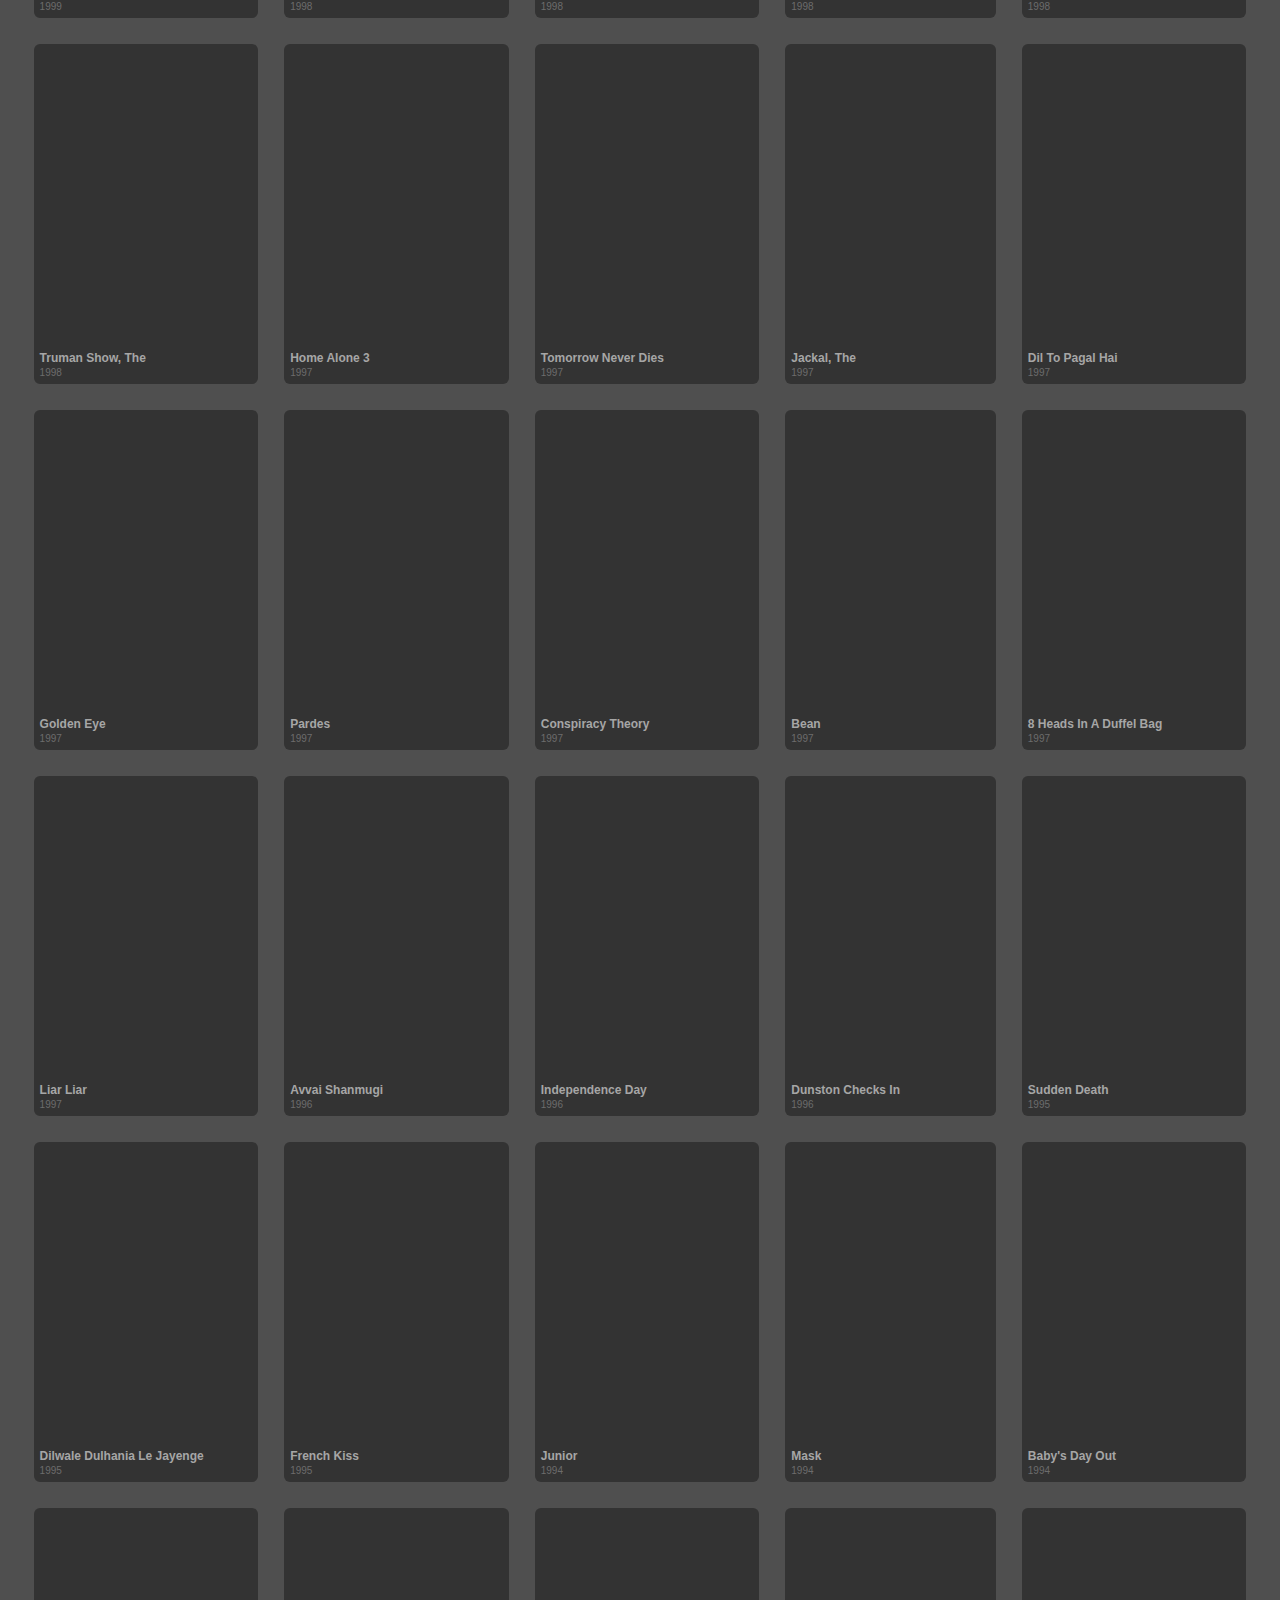
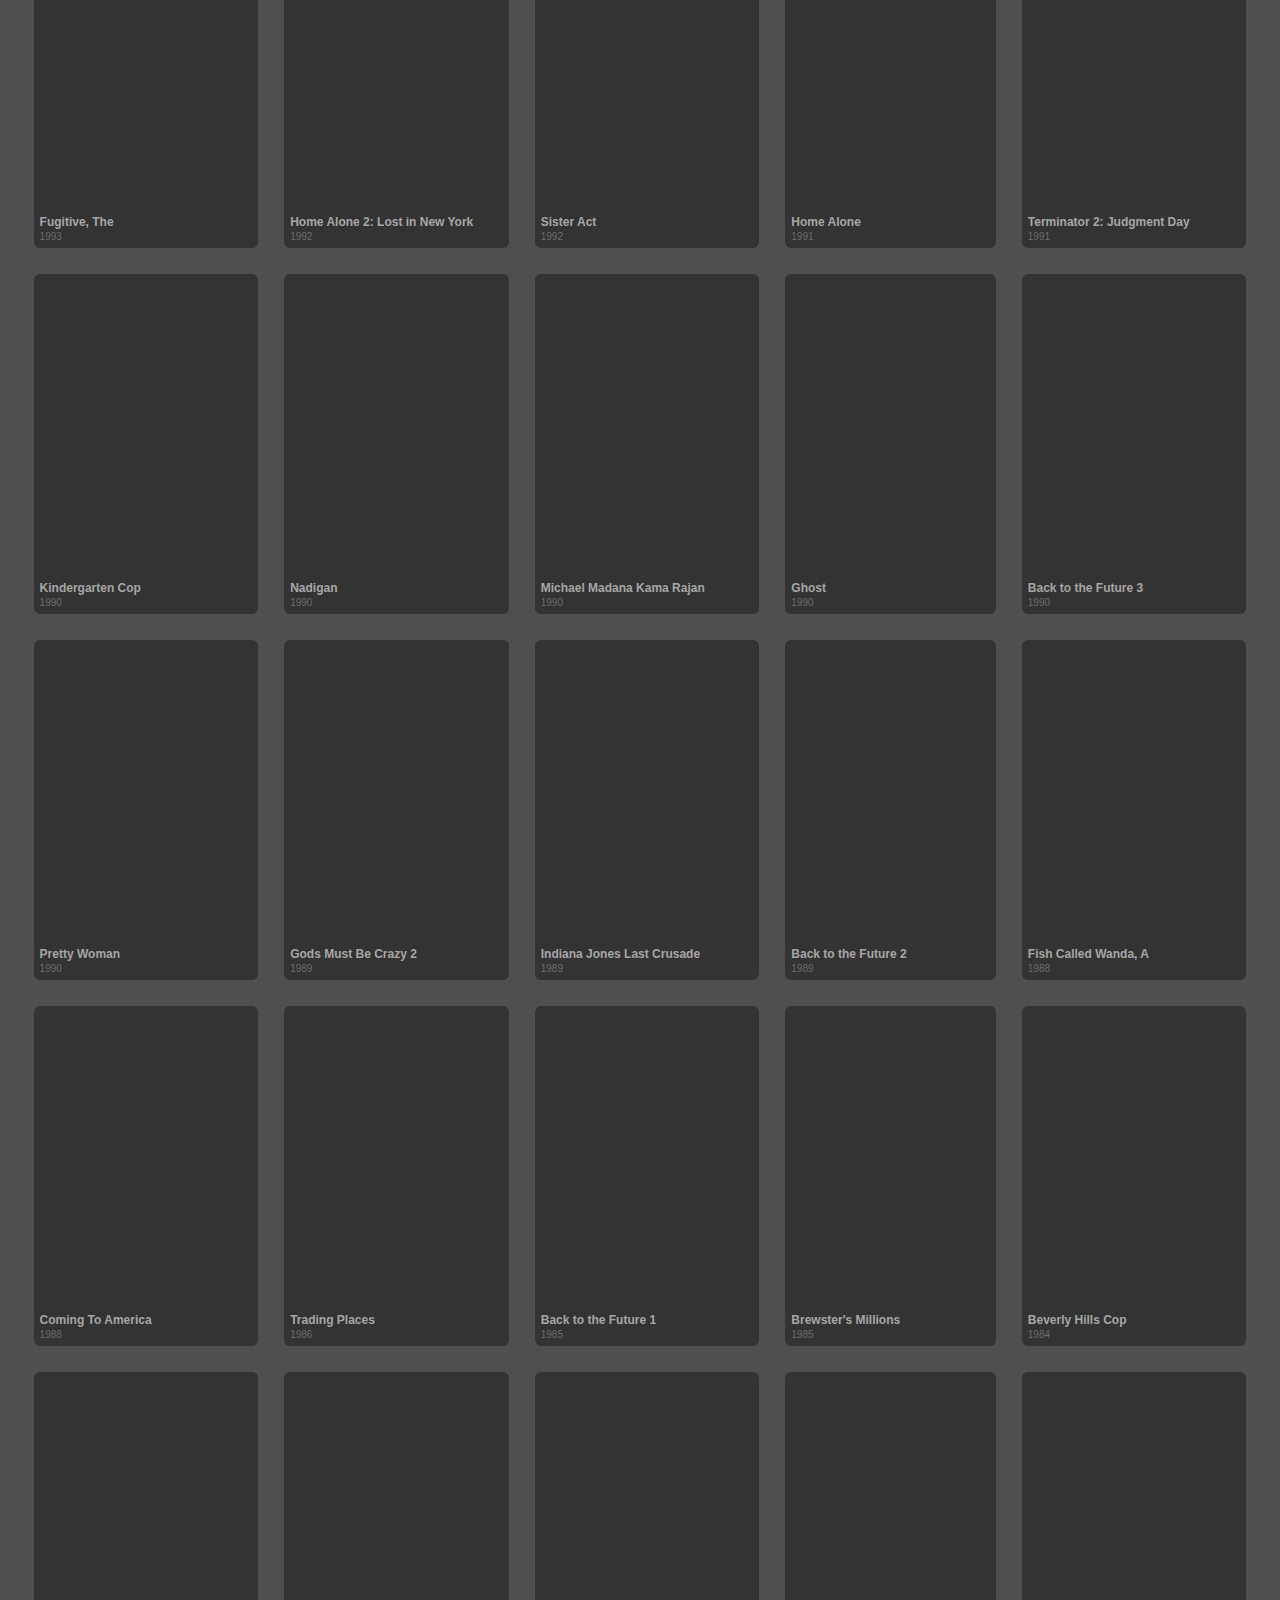
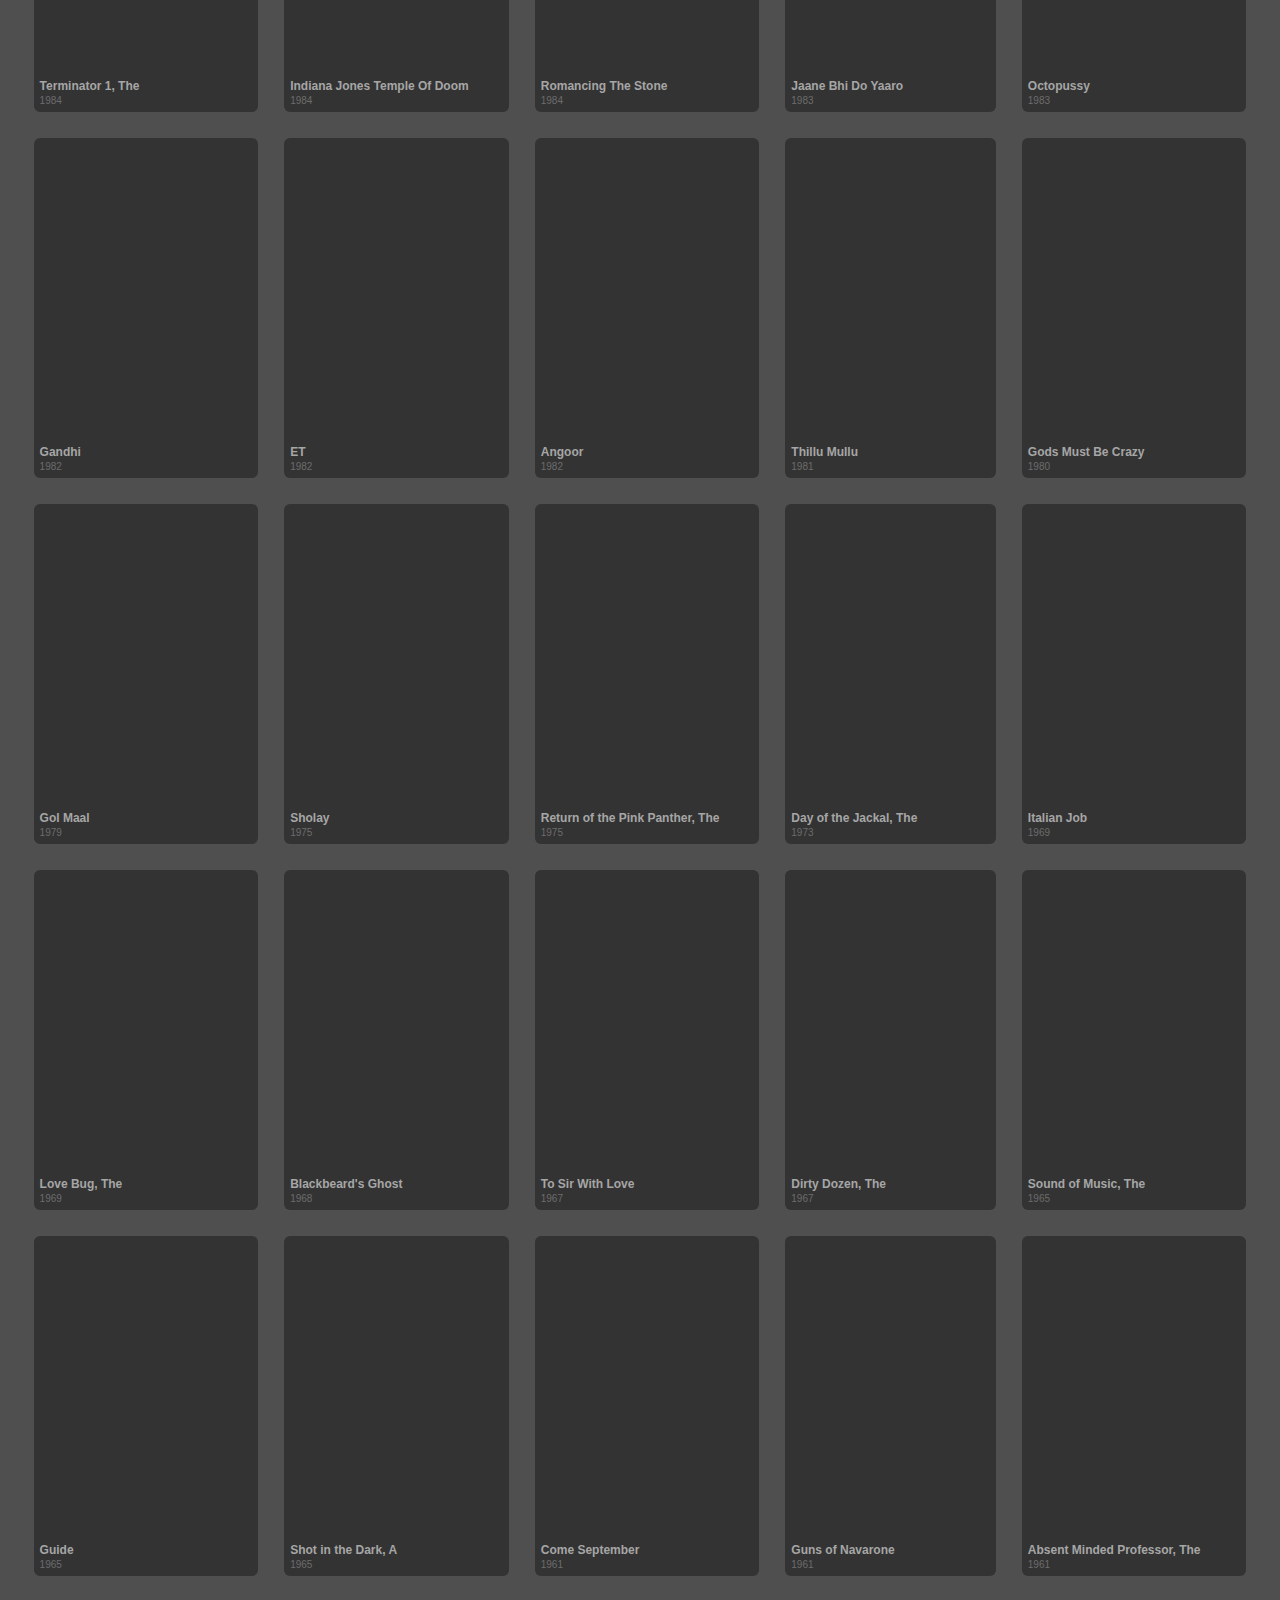
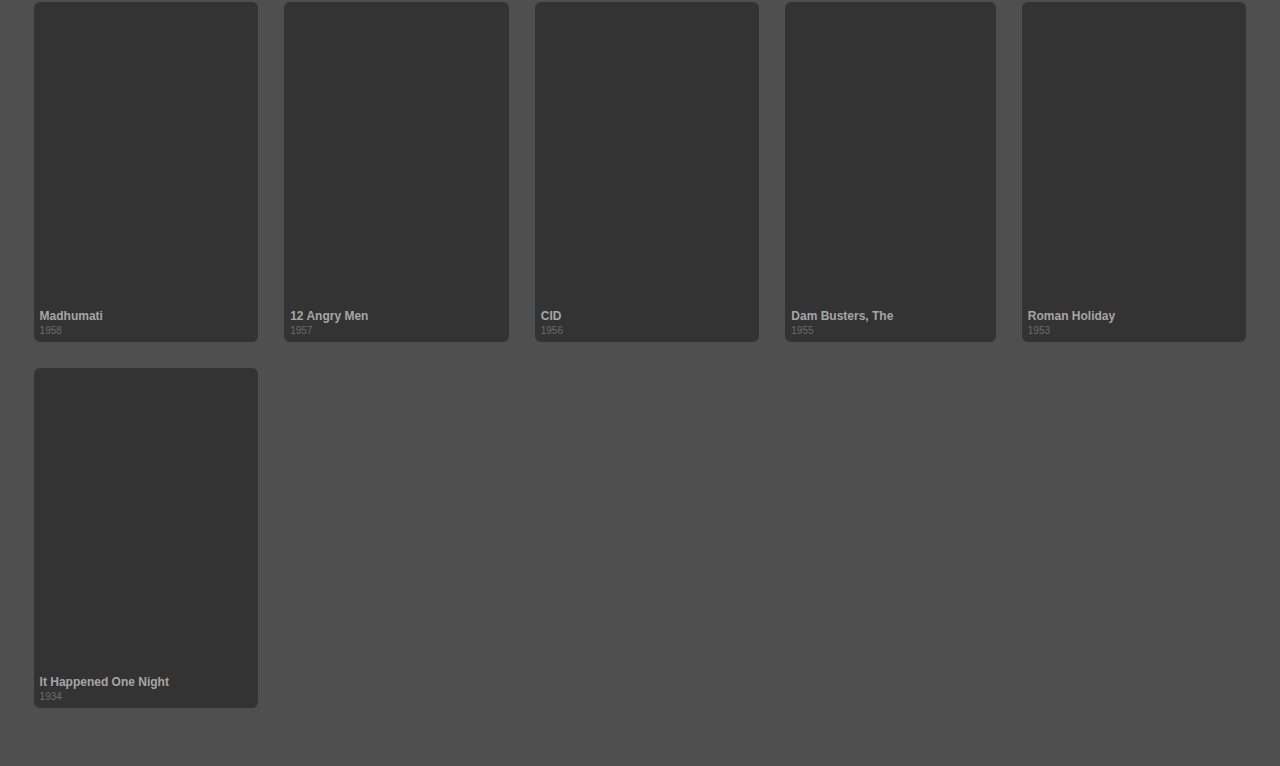
==== commit cacef233: "Eod Sync" ====
--- a/movieList3.htm
+++ b/movieList3.htm
@@ -20,7 +20,9 @@
     <div class="headerContainer">
       <h1 class="logo"> <img src="img/logo_White.png" alt="logo" id="logo"><span class="logoBold">200</span>Movies</h1>
 
-      <div class="sort">
+      <div class="sort" id="sort">
+
+        <div class="filterLabel">Filter by Language</div>
         <div class="lang">
           <input type="radio" checked name='lang' onClick="filterMovies()" value="All" id="all">
           <label for="all">All</label>
@@ -35,7 +37,7 @@
           <label for="tamil">Tamil</label>
         </div>
 
-
+        <div class="filterLabel">Filter by Genre</div>
         <div class="genre">
           <input type="radio" checked name='genre' onClick="filterMovies()" id="allgenre" value="AllGenres">
           <label for="allgenre">All</label>
@@ -56,28 +58,26 @@
           <label for="drama">Drama</label>
         </div>
 
-        <!-- 
-        <div class="bw">
-          <input type="checkbox" name='bw' id="bw">
-          <label for="bw" id="bw">B&W</label>
-        </div> -->
+        <div class="filterLabel">Sort By</div>
+        <img src="img/sort.svg" class="icon" alt="" srcset="">
+        <div class="sortOrder">
+          <input type="radio" name="sortOrder" id="name" value="name"><label for="name">Name A- Z</label>
+          <input type="radio" name="sortOrder" id="nameRev" value="nameRev"><label for="nameRev">Name Z - A</label>
+          <input type="radio" name="sortOrder" id="new" checked value="new"><label for="new">New First</label>
+          <input type="radio" name="sortOrder" id="old" value="old"><label for="old">Old First</label>
+        </div>
+      </div>
+      <div class="burger" id="burger">
+        <span class="burger-line"></span>
+        <span class="burger-line"></span>
+        <span class="burger-line"></span>
+      </div>
+    </div>
 
 
 
-        <div class="select-dropdown">
-          <select id="sort">
-            <option value="">Sort Order</option>
-            <option value="Name">Name A - Z</option>
-            <option value="NameRev">Name Z - A</option>
-            <option value="Date">Oldest First</option>
-            <option value="Date">Newsest First</option>
-          </select>
-          <!-- <option value="DateRev">Sort by reverse Release Date</option> -->
-        </div>
-
-      </div>
-    </div>
-    <div class="search"><input type="text" id="searchBar" class="searchBox" placeholder="Search Movies"></div>
+  </div>
+  <div class="search"><input type="text" id="searchBar" class="searchBox" placeholder="Search Movies"></div>
   </div>
 
 
@@ -90,6 +90,30 @@
 
   <div id="movieDetail">Sample Text</div>
   <script src="js/movie2.js"></script>
+
+  <script>
+
+    const navbarMenu = document.getElementById("sort");
+    const burgerMenu = document.getElementById("burger");
+    const headerMenu = document.getElementById("header");
+
+    // Toggle Navbar Menu on Burger Click
+    if (burgerMenu && navbarMenu) {
+      burgerMenu.addEventListener("click", () => {
+        burgerMenu.classList.toggle("is-active");
+        navbarMenu.classList.toggle("is-active");
+      });
+    }
+
+
+    let toggle = function () {
+      document.getElementById('#sortOptions').classList.toggle('active');
+    }
+    document.getElementById('#sortOptions').addEventListener("click", toggle);
+
+
+  </script>
+
 </body>
 
 </html>